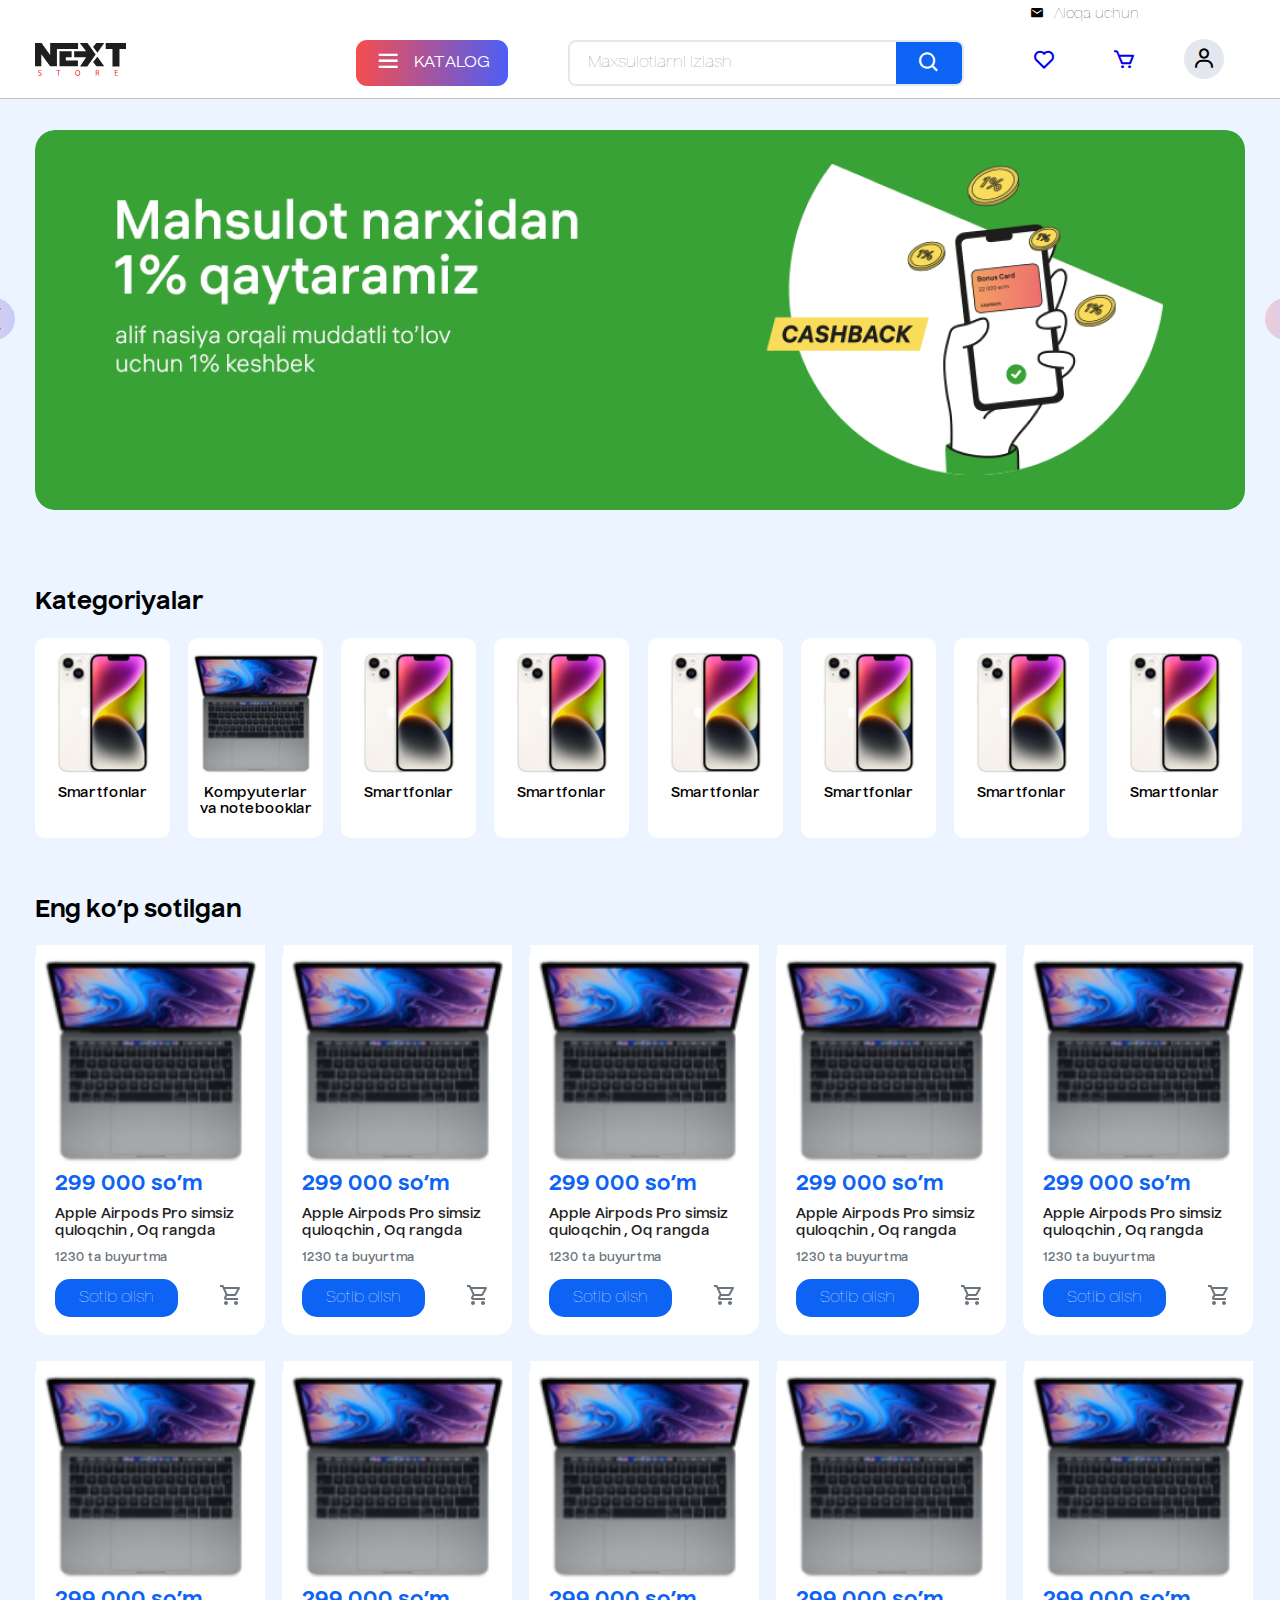
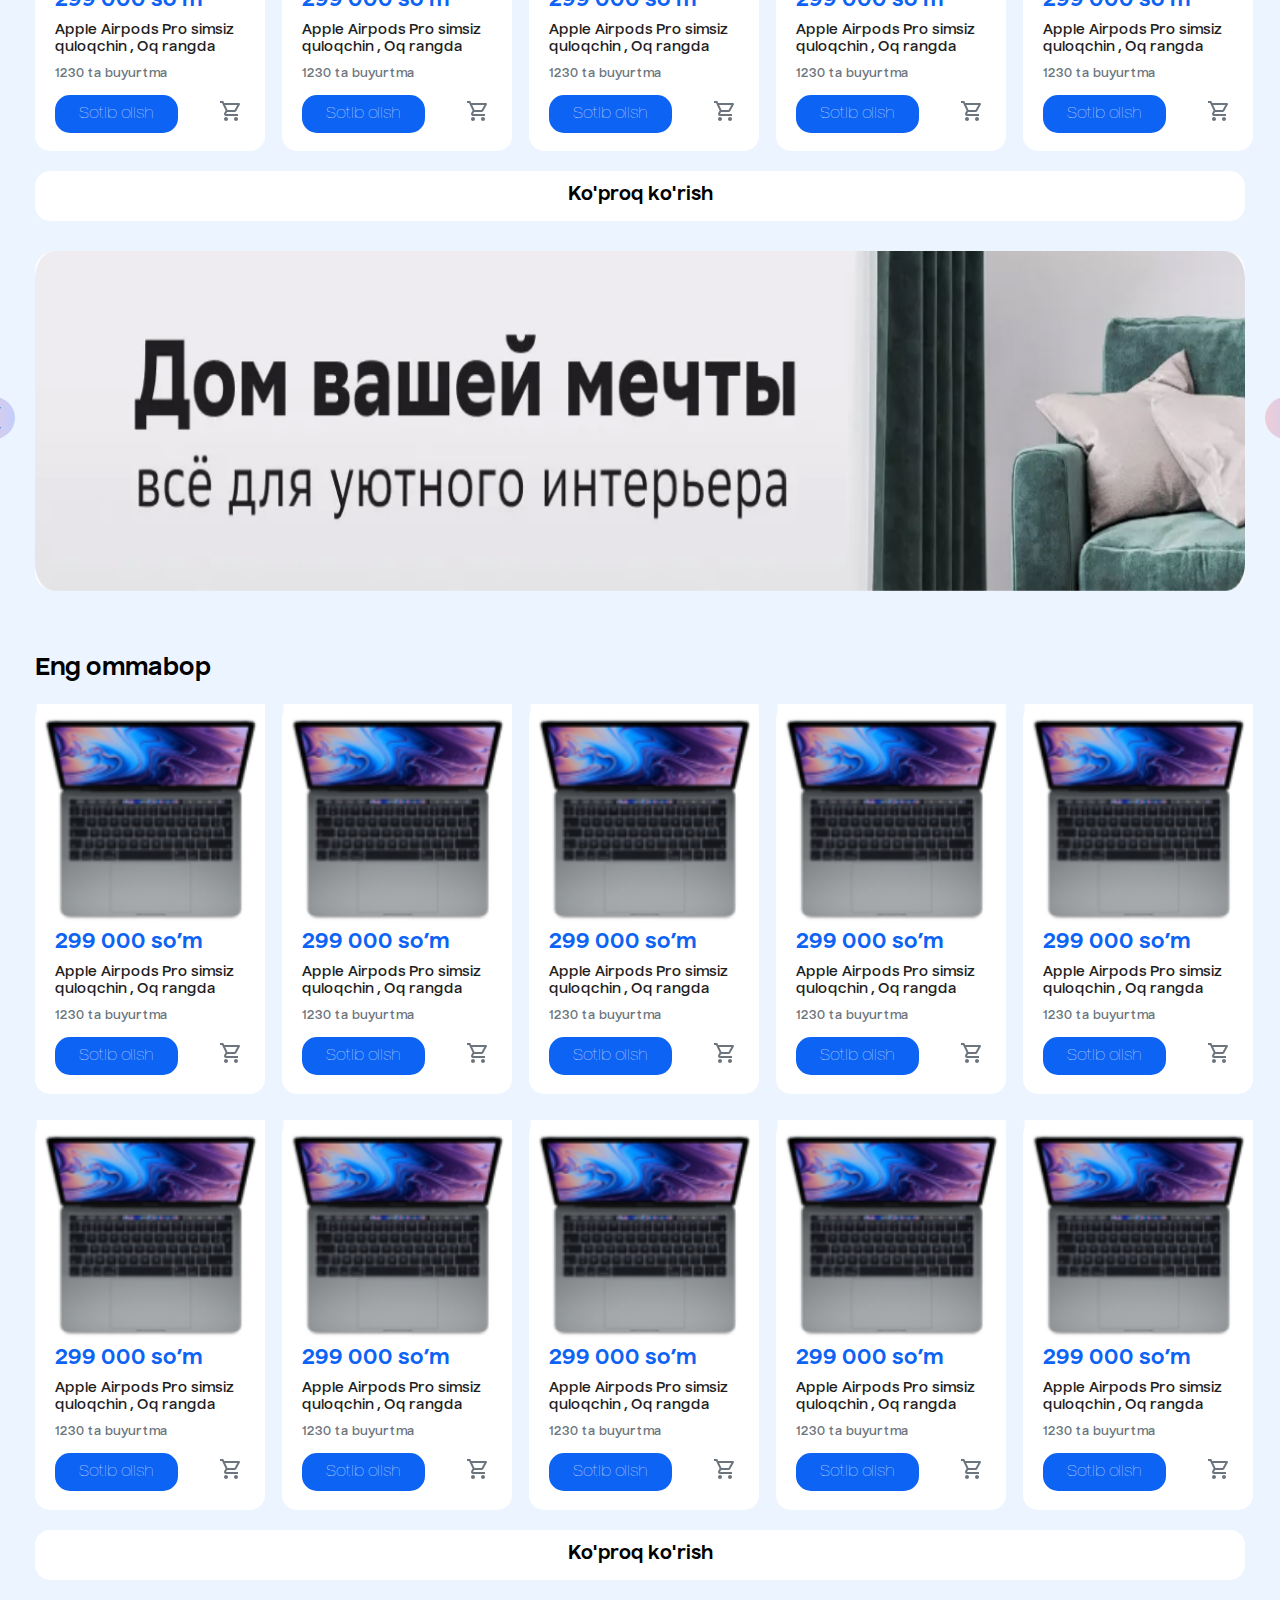
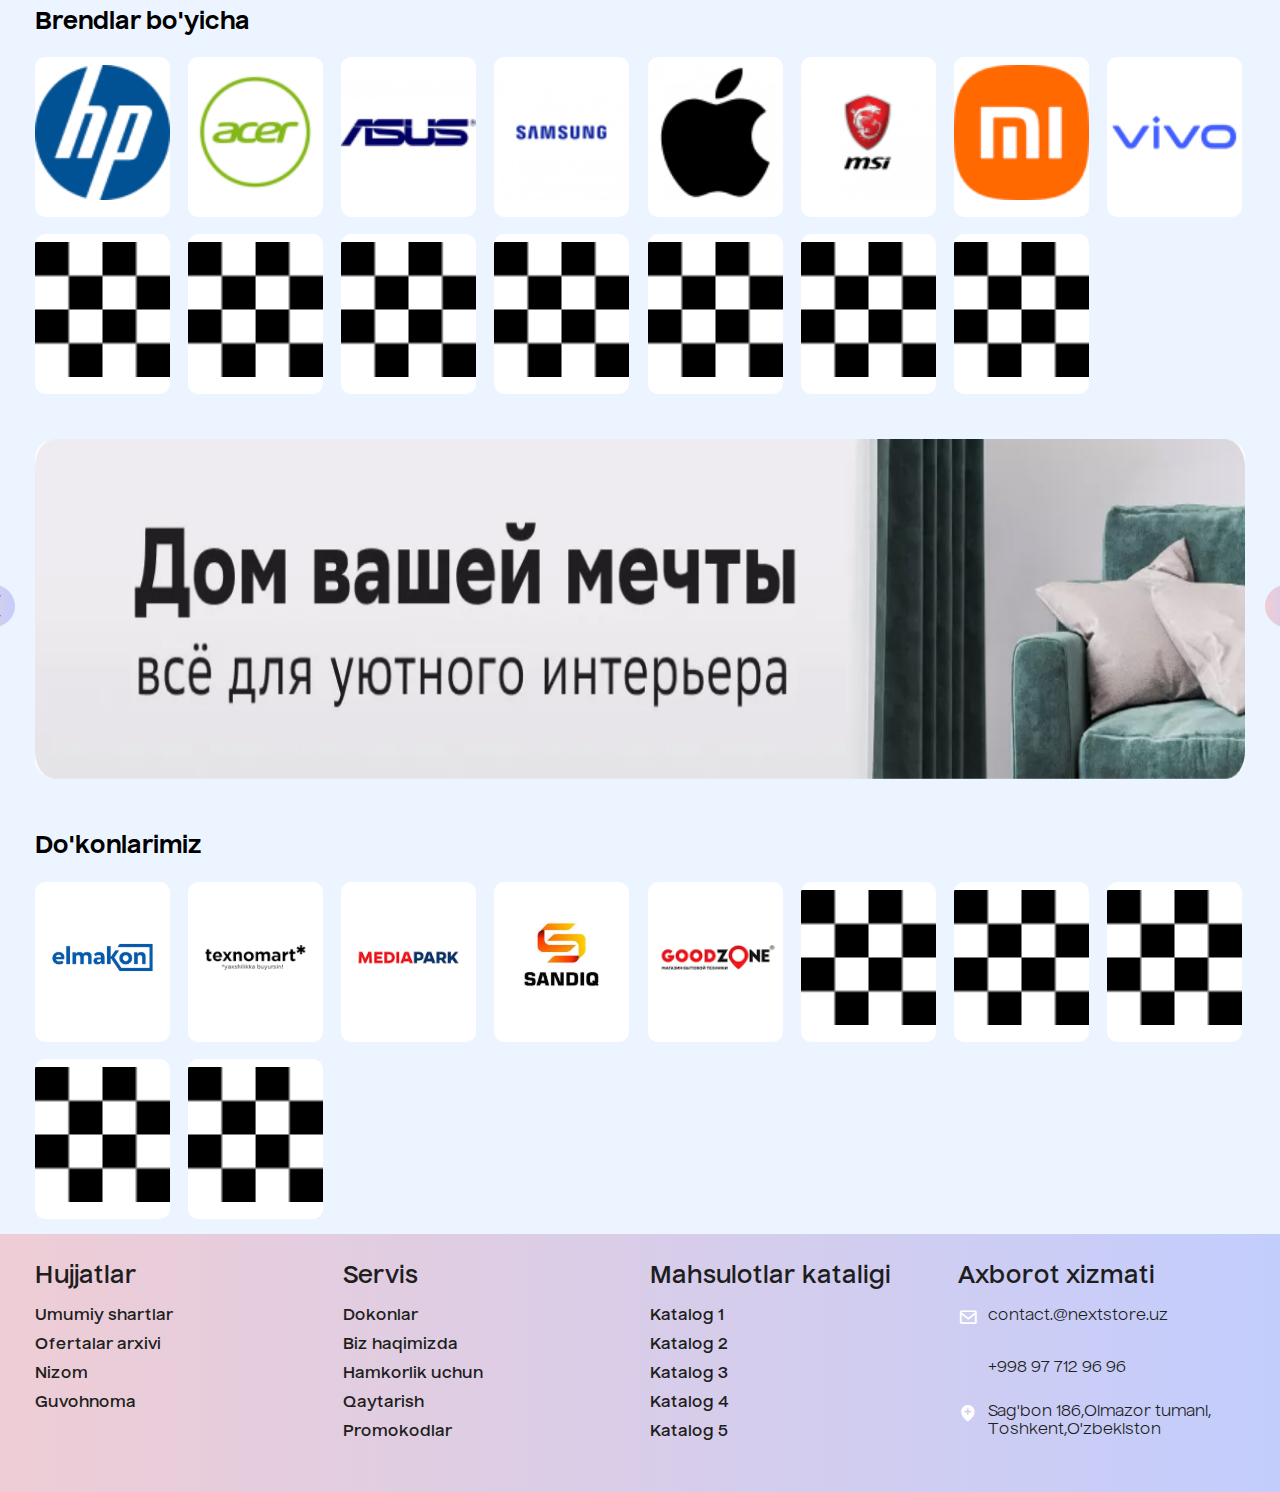
==== index.html @ 4bf61b61 "ready project added new page" ====
<!DOCTYPE html>
<html lang="en">

<head>
  <meta charset="UTF-8" />
  <meta name="viewport" content="width=device-width, initial-scale=1.0" />
  <title>Nextstore.uz Internet do'koni!</title>

  <!-- ------ Favicons ------- -->
  <link rel="icon" href="./public/Logo.svg" />
  <!-- -----  Main.css ---------- -->
  <link rel="stylesheet" href="./main.css" />
</head>

<body>
  <!-- ============================= HEADER START ========================== -->
  <header>
    <div class="container">
      <div class="header-top">
        <span></span>
        <a href="#">
          <i class="bx bxs-envelope"></i>
          <span>Aloqa uchun</span>
        </a>
      </div>
    </div>

    <div class="container">
      <nav class="nav">
        <a href="#" class="nav__logo">
          <img src="./public/Logo.svg" alt="Nextstore.uz Internet do'koni" />
        </a>

        <ul class="nav__list">
          <li class="nav__list--item">
            <button>
              <i class="bx bx-menu"></i>
              <span>KATALOG</span>
            </button>
          </li>

          <li class="nav__list--item">
            <div class="search__wrapper">
              <input type="text" placeholder="Maxsulotlarni izlash" />
              <button>
                <i class="bx bx-search"></i>
              </button>
            </div>
          </li>

          <li class="nav__list--item">
            <button>
              <a href="#"><i class="bx bx-heart"></i></a>
            </button>
            <button>
              <a href="#"><i class="bx bx-cart"></i></a>
            </button>
            <button>
              <i class="bx bx-user"></i>
            </button>
          </li>
        </ul>
      </nav>
    </div>
  </header>
  <!-- ============================= HEADER END ========================== -->

  <main>

    <section id="intro">
      <div class="container">
        <!-- Slider main container -->
        <div class="carousel">
          <div class="swiper">
            <!-- Additional required wrapper -->
            <div class="swiper-wrapper">
              <!-- Slides -->
              <div class="swiper-slide">
                <img src="./assets/images/intr-banner.jpg" alt="intro banner" />
              </div>
              <div class="swiper-slide">
                <img src="https://picsum.photos/id/211/1250/400" alt="intro banner" />
              </div>
              <div class="swiper-slide">
                <img src="https://picsum.photos/id/342/1250/400" alt="intro banner" />
              </div>
            </div>
          </div>

          <div class="swiper-button-prev"></div>
          <div class="swiper-button-next"></div>
          <div class="swiper-pagination"></div>
        </div>
      </div>
    </section>

    <section id="category">

      <div class="container">

        <div class="card-wrapper">

          <h2 class="card-title">Kategoriyalar</h2>

          <div class="card-container">

            <div class="card">
              <a href="./pages/categories.html">
                <img src="./assets/images/ipgone.jpg" alt="Nextstore.uz Iphone 14 Pro max" />

                <div class="card-body">
                  <p>Smartfonlar</p>
                </div>
              </a>

            </div>

            <div class="card">
              <a href="./pages/categories.html">
                <img src="./assets/images/macbook.png" alt="Nextstore.uz macbook Pro max" />

                <div class="card-body">
                  <a href="#">Kompyuterlar va
                    notebooklar</a>
                </div>

              </a>
            </div>

            <div class="card">
              <a href="./pages/categories.html">
                <img src="./assets/images/ipgone.jpg" alt="Nextstore.uz Iphone 14 Pro max" />

                <div class="card-body">
                  <p>Smartfonlar</p>
                </div>
              </a>
            </div>

            <div class="card">

              <a href="./pages/categories.html">
                <img src="./assets/images/ipgone.jpg" alt="Nextstore.uz Iphone 14 Pro max" />

                <div class="card-body">
                  <p>Smartfonlar</p>
                </div>

              </a>
            </div>

            <div class="card">
              <a href="./pages/categories.html">
                <img src="./assets/images/ipgone.jpg" alt="Nextstore.uz Iphone 14 Pro max" />

                <div class="card-body">
                  <p>Smartfonlar</p>
                </div>
              </a>
            </div>

            <div class="card">
              <a href="./pages/categories.html">
                <img src="./assets/images/ipgone.jpg" alt="Nextstore.uz Iphone 14 Pro max" />

                <div class="card-body">
                  <p>Smartfonlar</p>
                </div>
              </a>
            </div>

            <div class="card">

              <a href="./pages/categories.html">
                <img src="./assets/images/ipgone.jpg" alt="Nextstore.uz Iphone 14 Pro max" />

                <div class="card-body">
                  <p>Smartfonlar</p>
                </div>
              </a>
            </div>

            <div class="card">
              <a href="./pages/categories.html">
                <img src="./assets/images/ipgone.jpg" alt="Nextstore.uz Iphone 14 Pro max" />

                <div class="card-body">
                  <p>Smartfonlar</p>
                </div>
              </a>
            </div>





          </div>
          <!-- 
          <div class="detail">
            <h3>Batafsil</h3>
          </div> -->


        </div>

      </div>


    </section>

    <section id="best-products">

      <div class="container">

        <div class="cards-wrapper">

          <div class="cards-title">
            <h2>Eng ko’p sotilgan</h2>
          </div>

          <div class="cards-container">

            <div class="card">
              <img src="./assets/images/macbook.png" alt="Nextstore.uz macbook Pro" class="macbook">

              <div class="card-price">
                <h3>299 000 so’m</h3>
              </div>

              <div class="card-body">

                <p class="card-feature">
                  Apple Airpods Pro
                  simsiz quloqchin , Oq rangda
                </p>

                <p class="delivery">
                  1230 ta buyurtma
                </p>

                <div class="card-footer">
                  <button>Sotib olish</button>
                  <img src="./assets/images/icon-savat.svg" alt="icon-savat">
                </div>

              </div>

            </div>

            <div class="card">
              <img src="./assets/images/macbook.png" alt="Nextstore.uz macbook Pro">

              <div class="card-price">
                <h3>299 000 so’m</h3>
              </div>

              <div class="card-body">

                <p class="card-feature">
                  Apple Airpods Pro
                  simsiz quloqchin , Oq rangda
                </p>

                <p class="delivery">
                  1230 ta buyurtma
                </p>

                <div class="card-footer">
                  <button>Sotib olish</button>
                  <img src="./assets/images/icon-savat.svg" alt="icon-savat">
                </div>

              </div>

            </div>

            <div class="card">
              <img src="./assets/images/macbook.png" alt="Nextstore.uz macbook Pro">

              <div class="card-price">
                <h3>299 000 so’m</h3>
              </div>

              <div class="card-body">

                <p class="card-feature">
                  Apple Airpods Pro
                  simsiz quloqchin , Oq rangda
                </p>

                <p class="delivery">
                  1230 ta buyurtma
                </p>

                <div class="card-footer">
                  <button>Sotib olish</button>
                  <img src="./assets/images/icon-savat.svg" alt="icon-savat">
                </div>

              </div>

            </div>

            <div class="card">
              <img src="./assets/images/macbook.png" alt="Nextstore.uz macbook Pro">

              <div class="card-price">
                <h3>299 000 so’m</h3>
              </div>

              <div class="card-body">

                <p class="card-feature">
                  Apple Airpods Pro
                  simsiz quloqchin , Oq rangda
                </p>

                <p class="delivery">
                  1230 ta buyurtma
                </p>

                <div class="card-footer">
                  <button>Sotib olish</button>
                  <img src="./assets/images/icon-savat.svg" alt="icon-savat">
                </div>

              </div>

            </div>

            <div class="card">
              <img src="./assets/images/macbook.png" alt="Nextstore.uz macbook Pro">

              <div class="card-price">
                <h3>299 000 so’m</h3>
              </div>

              <div class="card-body">

                <p class="card-feature">
                  Apple Airpods Pro
                  simsiz quloqchin , Oq rangda
                </p>

                <p class="delivery">
                  1230 ta buyurtma
                </p>

                <div class="card-footer">
                  <button>Sotib olish</button>
                  <img src="./assets/images/icon-savat.svg" alt="icon-savat">
                </div>

              </div>

            </div>

            <div class="card">
              <img src="./assets/images/macbook.png" alt="Nextstore.uz macbook Pro">

              <div class="card-price">
                <h3>299 000 so’m</h3>
              </div>

              <div class="card-body">

                <p class="card-feature">
                  Apple Airpods Pro
                  simsiz quloqchin , Oq rangda
                </p>

                <p class="delivery">
                  1230 ta buyurtma
                </p>

                <div class="card-footer">
                  <button>Sotib olish</button>
                  <img src="./assets/images/icon-savat.svg" alt="icon-savat">
                </div>

              </div>

            </div>

            <div class="card">
              <img src="./assets/images/macbook.png" alt="Nextstore.uz macbook Pro">

              <div class="card-price">
                <h3>299 000 so’m</h3>
              </div>

              <div class="card-body">

                <p class="card-feature">
                  Apple Airpods Pro
                  simsiz quloqchin , Oq rangda
                </p>

                <p class="delivery">
                  1230 ta buyurtma
                </p>

                <div class="card-footer">
                  <button>Sotib olish</button>
                  <img src="./assets/images/icon-savat.svg" alt="icon-savat">
                </div>

              </div>

            </div>

            <div class="card">
              <img src="./assets/images/macbook.png" alt="Nextstore.uz macbook Pro">

              <div class="card-price">
                <h3>299 000 so’m</h3>
              </div>

              <div class="card-body">

                <p class="card-feature">
                  Apple Airpods Pro
                  simsiz quloqchin , Oq rangda
                </p>

                <p class="delivery">
                  1230 ta buyurtma
                </p>

                <div class="card-footer">
                  <button>Sotib olish</button>
                  <img src="./assets/images/icon-savat.svg" alt="icon-savat">
                </div>

              </div>

            </div>

            <div class="card">
              <img src="./assets/images/macbook.png" alt="Nextstore.uz macbook Pro">

              <div class="card-price">
                <h3>299 000 so’m</h3>
              </div>

              <div class="card-body">

                <p class="card-feature">
                  Apple Airpods Pro
                  simsiz quloqchin , Oq rangda
                </p>

                <p class="delivery">
                  1230 ta buyurtma
                </p>

                <div class="card-footer">
                  <button>Sotib olish</button>
                  <img src="./assets/images/icon-savat.svg" alt="icon-savat">
                </div>

              </div>

            </div>

            <div class="card">
              <img src="./assets/images/macbook.png" alt="Nextstore.uz macbook Pro">

              <div class="card-price">
                <h3>299 000 so’m</h3>
              </div>

              <div class="card-body">

                <p class="card-feature">
                  Apple Airpods Pro
                  simsiz quloqchin , Oq rangda
                </p>

                <p class="delivery">
                  1230 ta buyurtma
                </p>

                <div class="card-footer">
                  <button>Sotib olish</button>
                  <img src="./assets/images/icon-savat.svg" alt="icon-savat">
                </div>

              </div>

            </div>




          </div>

          <div class="detail">
            <h3>Ko'proq ko'rish</h3>
          </div>


        </div>
      </div>
    </section>

    <section id="carousel-sec">
      <div class="container">
        <!-- Slider main container -->
        <div class="carousel">
          <div class="swiper">
            <!-- Additional required wrapper -->
            <div class="swiper-wrapper">
              <!-- Slides -->
              <div class="swiper-slide">
                <img src="./assets/images/banner-middle.jpg" alt="banner-middle" class="pict" />
              </div>
              <div class="swiper-slide">
                <img src="https://picsum.photos/id/211/1250/300" alt="intro banner" />
              </div>
              <div class="swiper-slide">
                <img src="https://picsum.photos/id/342/1250/400" alt="intro banner" />
              </div>
            </div>
          </div>

          <div class="swiper-button-prev"></div>
          <div class="swiper-button-next"></div>
          <div class="swiper-pagination"></div>
        </div>
      </div>
    </section>

    <section id="best-products" class="popular">
      <div class="container">

        <div class="cards-wrapper">

          <div class="cards-title">
            <h2>Eng ommabop</h2>
          </div>

          <div class="cards-container">

            <div class="card">
              <img src="./assets/images/macbook.png" alt="Nextstore.uz macbook Pro" class="macbook">

              <div class="card-price">
                <h3>299 000 so’m</h3>
              </div>

              <div class="card-body">

                <p class="card-feature">
                  Apple Airpods Pro
                  simsiz quloqchin , Oq rangda
                </p>

                <p class="delivery">
                  1230 ta buyurtma
                </p>

                <div class="card-footer">
                  <button>Sotib olish</button>
                  <img src="./assets/images/icon-savat.svg" alt="icon-savat">
                </div>

              </div>

            </div>

            <div class="card">
              <img src="./assets/images/macbook.png" alt="Nextstore.uz macbook Pro">

              <div class="card-price">
                <h3>299 000 so’m</h3>
              </div>

              <div class="card-body">

                <p class="card-feature">
                  Apple Airpods Pro
                  simsiz quloqchin , Oq rangda
                </p>

                <p class="delivery">
                  1230 ta buyurtma
                </p>

                <div class="card-footer">
                  <button>Sotib olish</button>
                  <img src="./assets/images/icon-savat.svg" alt="icon-savat">
                </div>

              </div>

            </div>

            <div class="card">
              <img src="./assets/images/macbook.png" alt="Nextstore.uz macbook Pro">

              <div class="card-price">
                <h3>299 000 so’m</h3>
              </div>

              <div class="card-body">

                <p class="card-feature">
                  Apple Airpods Pro
                  simsiz quloqchin , Oq rangda
                </p>

                <p class="delivery">
                  1230 ta buyurtma
                </p>

                <div class="card-footer">
                  <button>Sotib olish</button>
                  <img src="./assets/images/icon-savat.svg" alt="icon-savat">
                </div>

              </div>

            </div>

            <div class="card">
              <img src="./assets/images/macbook.png" alt="Nextstore.uz macbook Pro">

              <div class="card-price">
                <h3>299 000 so’m</h3>
              </div>

              <div class="card-body">

                <p class="card-feature">
                  Apple Airpods Pro
                  simsiz quloqchin , Oq rangda
                </p>

                <p class="delivery">
                  1230 ta buyurtma
                </p>

                <div class="card-footer">
                  <button>Sotib olish</button>
                  <img src="./assets/images/icon-savat.svg" alt="icon-savat">
                </div>

              </div>

            </div>

            <div class="card">
              <img src="./assets/images/macbook.png" alt="Nextstore.uz macbook Pro">

              <div class="card-price">
                <h3>299 000 so’m</h3>
              </div>

              <div class="card-body">

                <p class="card-feature">
                  Apple Airpods Pro
                  simsiz quloqchin , Oq rangda
                </p>

                <p class="delivery">
                  1230 ta buyurtma
                </p>

                <div class="card-footer">
                  <button>Sotib olish</button>
                  <img src="./assets/images/icon-savat.svg" alt="icon-savat">
                </div>

              </div>

            </div>

            <div class="card">
              <img src="./assets/images/macbook.png" alt="Nextstore.uz macbook Pro">

              <div class="card-price">
                <h3>299 000 so’m</h3>
              </div>

              <div class="card-body">

                <p class="card-feature">
                  Apple Airpods Pro
                  simsiz quloqchin , Oq rangda
                </p>

                <p class="delivery">
                  1230 ta buyurtma
                </p>

                <div class="card-footer">
                  <button>Sotib olish</button>
                  <img src="./assets/images/icon-savat.svg" alt="icon-savat">
                </div>

              </div>

            </div>

            <div class="card">
              <img src="./assets/images/macbook.png" alt="Nextstore.uz macbook Pro">

              <div class="card-price">
                <h3>299 000 so’m</h3>
              </div>

              <div class="card-body">

                <p class="card-feature">
                  Apple Airpods Pro
                  simsiz quloqchin , Oq rangda
                </p>

                <p class="delivery">
                  1230 ta buyurtma
                </p>

                <div class="card-footer">
                  <button>Sotib olish</button>
                  <img src="./assets/images/icon-savat.svg" alt="icon-savat">
                </div>

              </div>

            </div>

            <div class="card">
              <img src="./assets/images/macbook.png" alt="Nextstore.uz macbook Pro">

              <div class="card-price">
                <h3>299 000 so’m</h3>
              </div>

              <div class="card-body">

                <p class="card-feature">
                  Apple Airpods Pro
                  simsiz quloqchin , Oq rangda
                </p>

                <p class="delivery">
                  1230 ta buyurtma
                </p>

                <div class="card-footer">
                  <button>Sotib olish</button>
                  <img src="./assets/images/icon-savat.svg" alt="icon-savat">
                </div>

              </div>

            </div>

            <div class="card">
              <img src="./assets/images/macbook.png" alt="Nextstore.uz macbook Pro">

              <div class="card-price">
                <h3>299 000 so’m</h3>
              </div>

              <div class="card-body">

                <p class="card-feature">
                  Apple Airpods Pro
                  simsiz quloqchin , Oq rangda
                </p>

                <p class="delivery">
                  1230 ta buyurtma
                </p>

                <div class="card-footer">
                  <button>Sotib olish</button>
                  <img src="./assets/images/icon-savat.svg" alt="icon-savat">
                </div>

              </div>

            </div>

            <div class="card">
              <img src="./assets/images/macbook.png" alt="Nextstore.uz macbook Pro">

              <div class="card-price">
                <h3>299 000 so’m</h3>
              </div>

              <div class="card-body">

                <p class="card-feature">
                  Apple Airpods Pro
                  simsiz quloqchin , Oq rangda
                </p>

                <p class="delivery">
                  1230 ta buyurtma
                </p>

                <div class="card-footer">
                  <button>Sotib olish</button>
                  <img src="./assets/images/icon-savat.svg" alt="icon-savat">
                </div>

              </div>

            </div>




          </div>

          <div class="detail">
            <h3>Ko'proq ko'rish</h3>
          </div>


        </div>
      </div>

    </section>

    <section id="brands">
      <div class="container">
        <div class="card-wrapper">
          <h2 class="card-title">Brendlar bo'yicha</h2>

          <div class="card-container">
            <div class="card">
              <img src="./assets/images/hplogo.png" alt="Nextstore.uz hp">
            </div>

            <div class="card">
              <img src="./assets/images/acerlogo.png" alt="Nextstore.uz acer">
            </div>

            <div class="card">
              <img src="./assets/images/asuslogo.png" alt="Nextstore.uz asus">
            </div>

            <div class="card">
              <img src="./assets/images/samsunglogo.png" alt="Nextstore.uz samsung">
            </div>

            <div class="card">
              <img src="./assets/images/applelogo.png" alt="Nextstore.uz apple">
            </div>

            <div class="card">
              <img src="./assets/images/msilogo.png" alt="Nextstore.uz msi">
            </div>

            <div class="card">
              <img src="./assets/images/milogo.png" alt="Nextstore.uz mi">
            </div>

            <div class="card">
              <img src="./assets/images/vivologo.png" alt="Nextstore.uz vivo">
            </div>

            <div class="card">
              <img src="./assets/images/black-white.png" alt="black-white">
            </div>

            <div class="card">
              <img src="./assets/images/black-white.png" alt="black-white">
            </div>


            <div class="card">
              <img src="./assets/images/black-white.png" alt="black-white">
            </div>


            <div class="card">
              <img src="./assets/images/black-white.png" alt="black-white">
            </div>


            <div class="card">
              <img src="./assets/images/black-white.png" alt="black-white">
            </div>


            <div class="card">
              <img src="./assets/images/black-white.png" alt="black-white">
            </div>


            <div class="card">
              <img src="./assets/images/black-white.png" alt="black-white">
            </div>

          </div>

        </div>
      </div>
    </section>

    <section id="carousel-sec">
      <div class="container">
        <!-- Slider main container -->
        <div class="carousel">
          <div class="swiper">
            <!-- Additional required wrapper -->
            <div class="swiper-wrapper">
              <!-- Slides -->
              <div class="swiper-slide">
                <img src="./assets/images/banner-middle.jpg" alt="banner-middle" class="pict" />
              </div>
              <div class="swiper-slide">
                <img src="https://picsum.photos/id/211/1250/300" alt="intro banner" />
              </div>
              <div class="swiper-slide">
                <img src="https://picsum.photos/id/342/1250/400" alt="intro banner" />
              </div>
            </div>
          </div>

          <div class="swiper-button-prev"></div>
          <div class="swiper-button-next"></div>
          <div class="swiper-pagination"></div>
        </div>
      </div>
    </section>

    <section id="brands" class="shops">
      <div class="container">
        <div class="card-wrapper">
          <h2>Do'konlarimiz</h2>

          <div class="card-container">

            <div class="card">
              <img src="./assets/images/elmakon.svg" alt="elmakon">
            </div>

            <div class="card">
              <img src="./assets/images/texnomart.svg" alt="texnomart">
            </div>

            <div class="card">
              <img src="./assets/images/mediapark.svg" alt="mediapark">
            </div>

            <div class="card">
              <img src="./assets/images/sandiq.svg" alt="sandiq">
            </div>

            <div class="card">
              <img src="./assets/images/goodzone.svg" alt="goodzone">
            </div>

            <div class="card">
              <img src="./assets/images/black-white.png" alt="black-white">
            </div>

            <div class="card">
              <img src="./assets/images/black-white.png" alt="black-white">
            </div>

            <div class="card">
              <img src="./assets/images/black-white.png" alt="black-white">
            </div>

            <div class="card">
              <img src="./assets/images/black-white.png" alt="black-white">
            </div>

            <div class="card">
              <img src="./assets/images/black-white.png" alt="black-white">
            </div>

          </div>
        </div>
      </div>
    </section>


  </main>
  <!-- ============================= MAIN END ========================== -->

  <!-- ============================= FOOTER START ========================== -->

  <footer class="footer"
    style="background-image: linear-gradient(90deg, rgba(246, 77, 77, 0.237) 0%, rgba(77, 94, 246, 0.258) 100%);;">

    <div class="container">

      <div class="sec quicklinks">

        <h2>Hujjatlar</h2>

        <ul>
          <li><a href="#">Umumiy shartlar</a></li>
          <li><a href="#">Ofertalar arxivi</a></li>
          <li><a href="#">Nizom</a></li>
          <li><a href="#">Guvohnoma</a></li>

        </ul>

      </div>

      <div class="sec quicklinks">

        <h2>Servis</h2>

        <ul>

          <li><a href="#">Dokonlar</a></li>
          <li><a href="#">Biz haqimizda</a></li>
          <li><a href="#">Hamkorlik uchun</a></li>
          <li><a href="#">Qaytarish</a></li>
          <li><a href="#">Promokodlar</a></li>

        </ul>

      </div>

      <div class="sec quicklinks">

        <h2>Mahsulotlar kataligi</h2>

        <ul>

          <li><a href="#">Katalog 1</a></li>
          <li><a href="#">Katalog 2</a></li>
          <li><a href="#">Katalog 3</a></li>
          <li><a href="#">Katalog 4</a></li>
          <li><a href="#">Katalog 5</a></li>

        </ul>

      </div>

      <div class="sec contact">
        <h2>Axborot xizmati</h2>
        <ul class="info">

          <li>
            <span><i class='bx bx-envelope'></i></span>
            <span>contact.@nextstore.uz</span>
          </li>

          <li>
            <span></span>
            <span>+998 97 712 96 96</span>
          </li>

          <li>
            <span><i class='bx bxs-location-plus'></i></span>
            <span>Sag'bon 186,Olmazor tumani, Toshkent,O'zbekiston</span>
          </li>

          <li>

          </li>



        </ul>

      </div>

    </div>

  </footer>


  <!-- ============================= FOOTER END ========================== -->
  <script src="./assets/js/swiper.js"></script>
  <script src="./assets/js/installSwiper.js"></script>
</body>

</html>
---- main.css ----
@import url("https://unpkg.com/boxicons@2.1.4/css/boxicons.min.css");
@import "./assets/font/stylesheet.css";
@import "./assets/styles/varibales.css";
@import "./assets/styles/normalize.css";
@import "./assets/styles/general.css";
@import "./assets/styles/sections/all.css";
@import "./assets/styles/components/all.css";
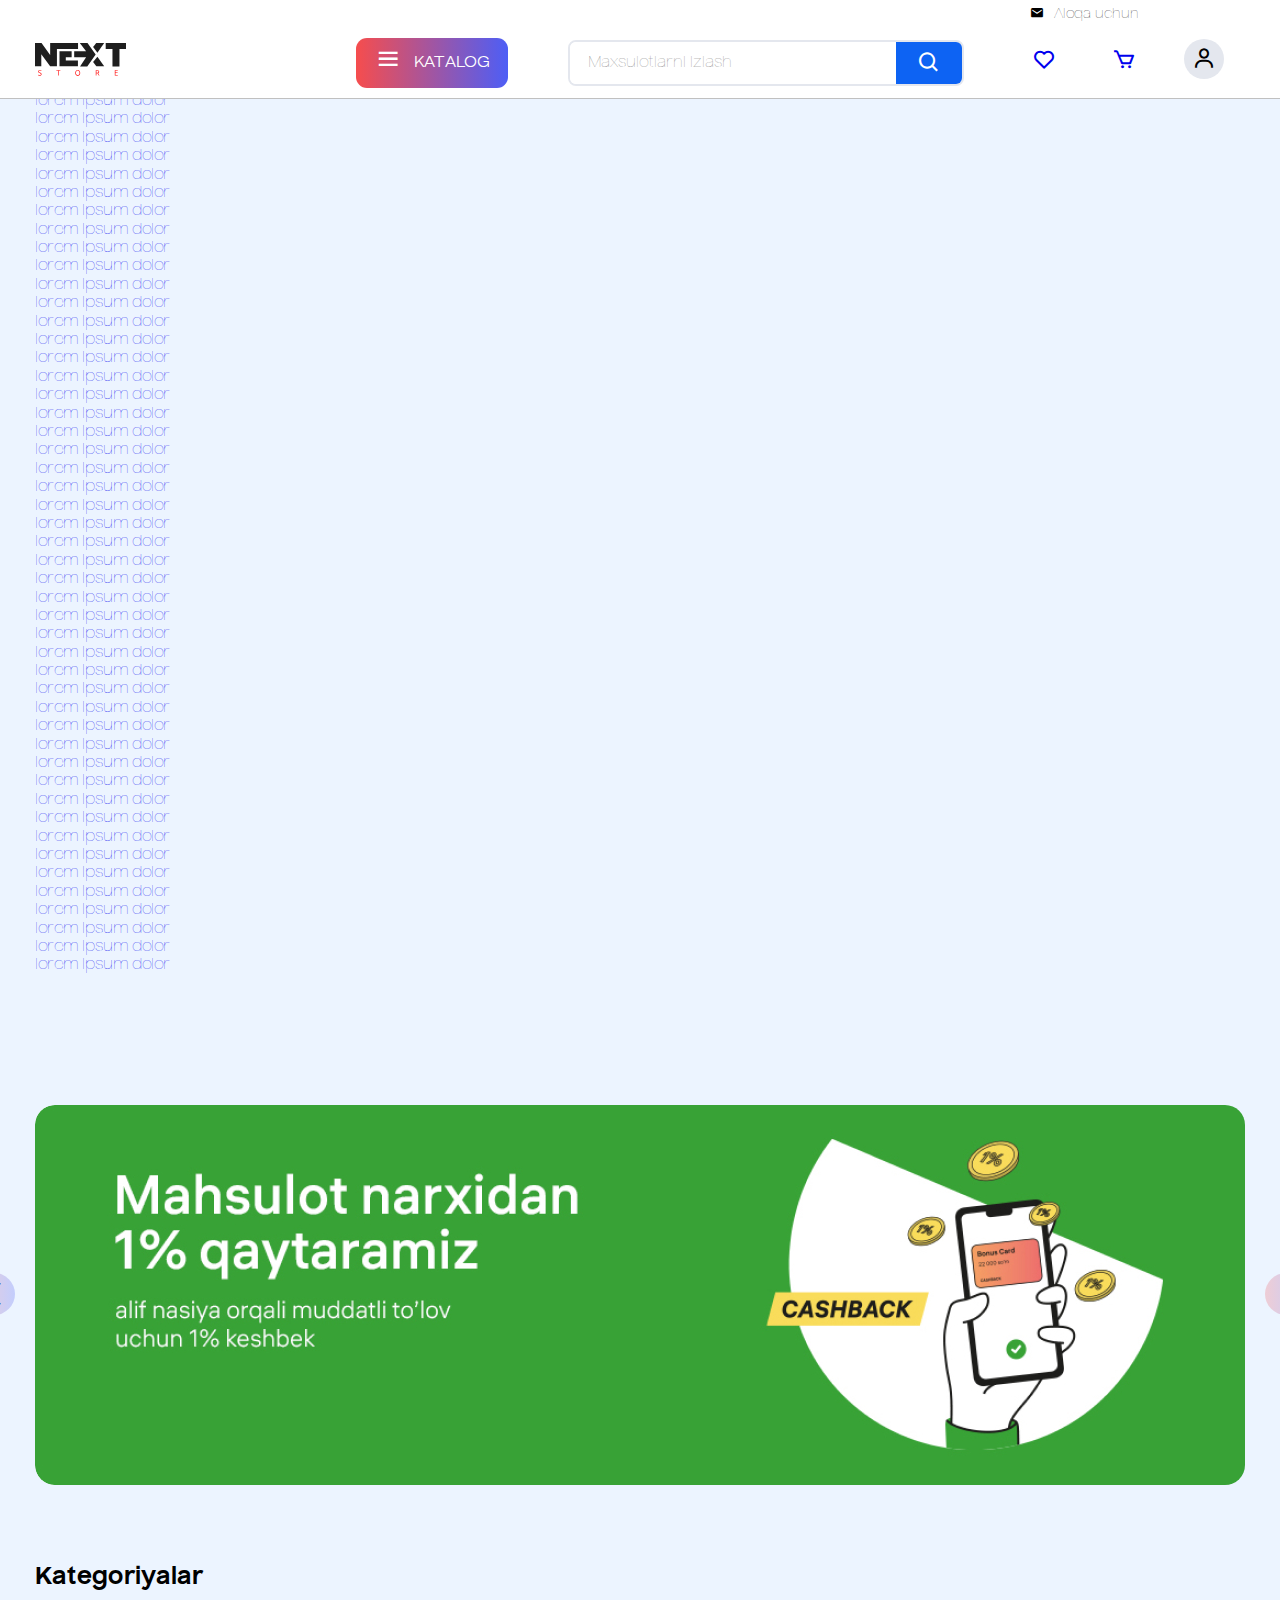
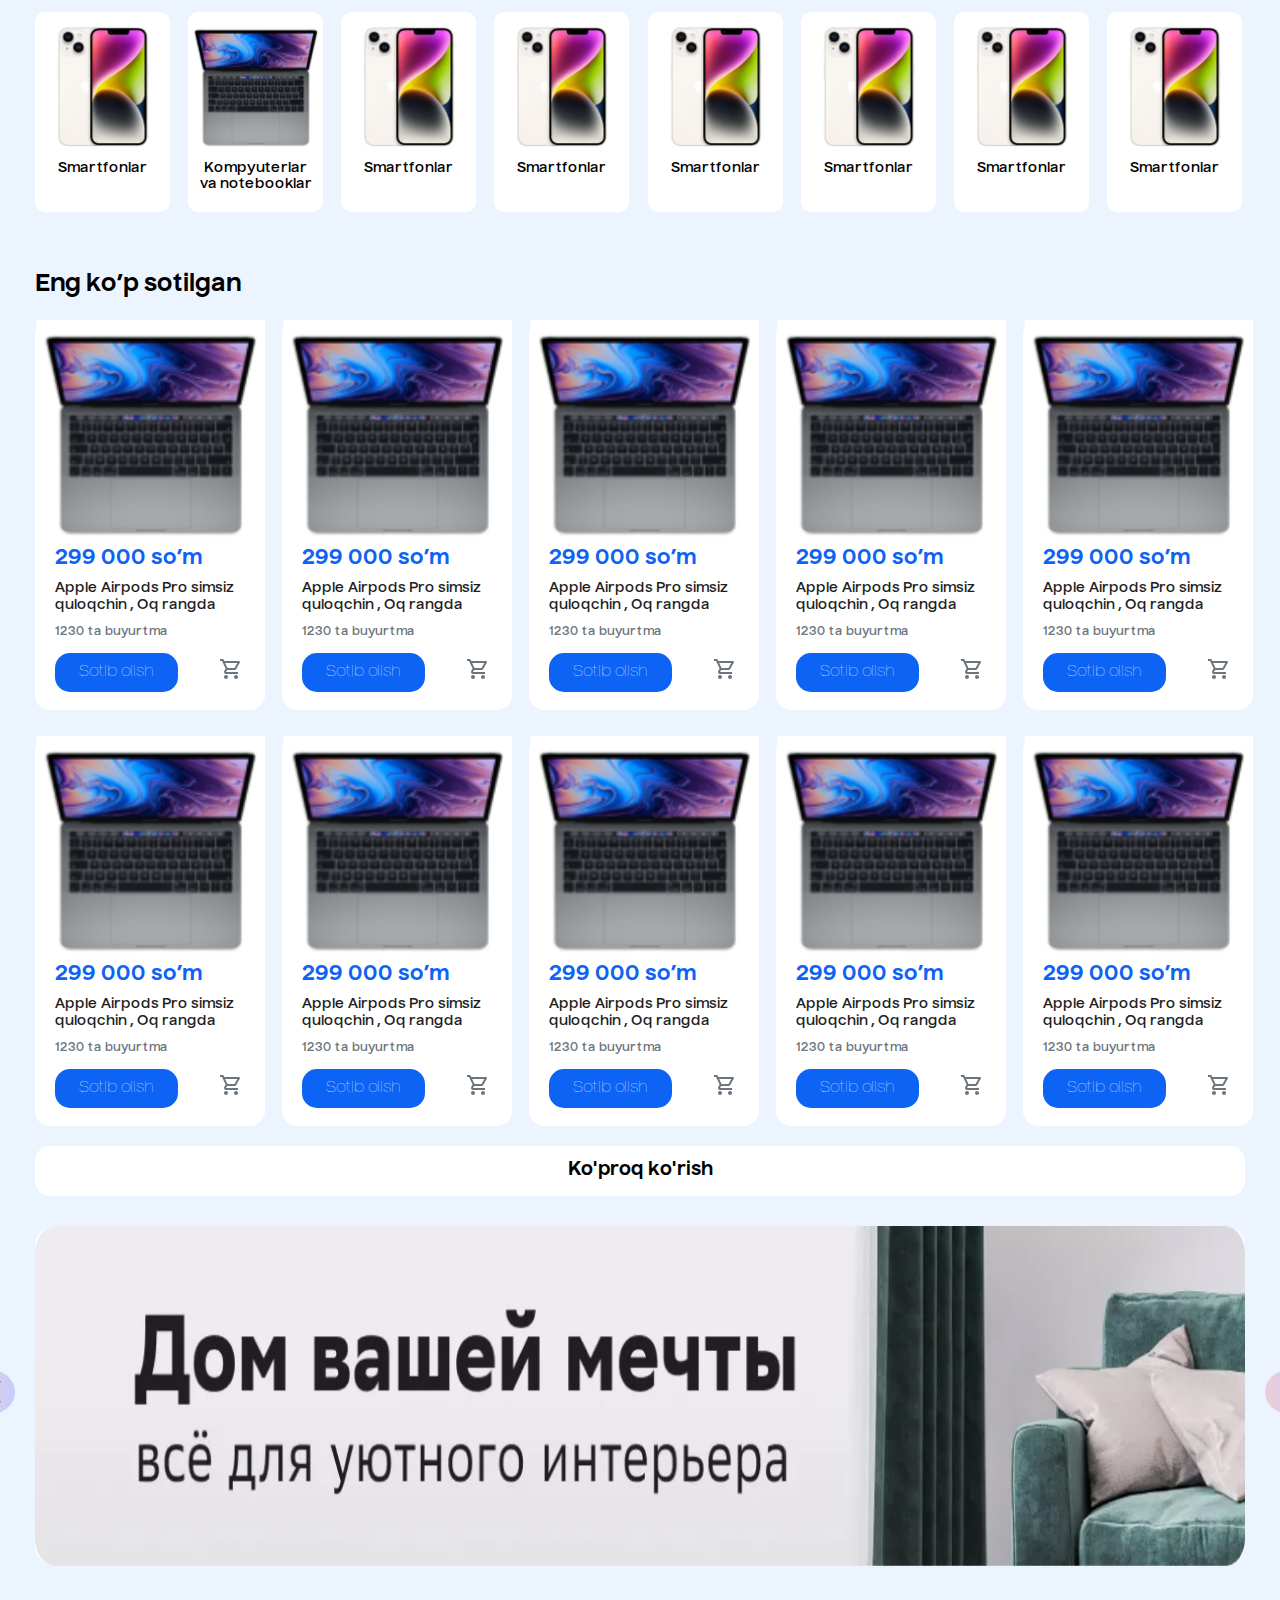
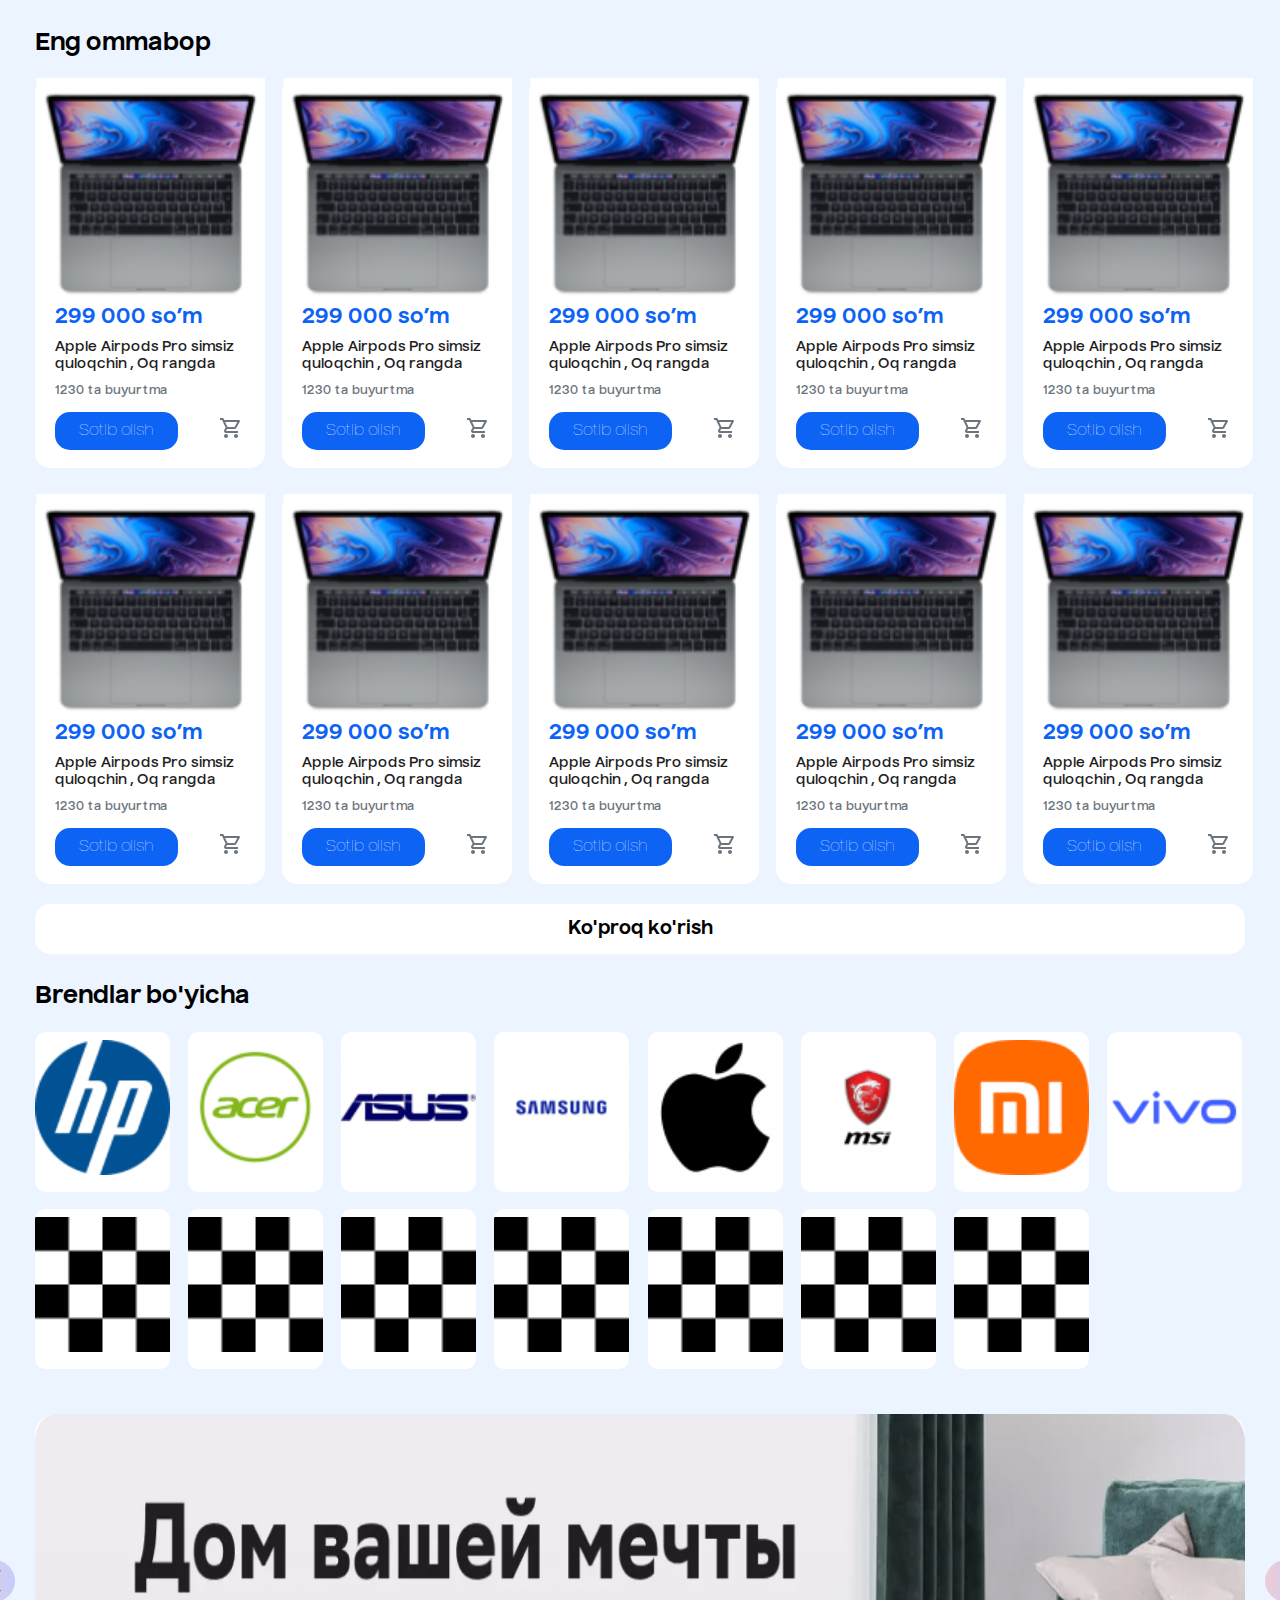
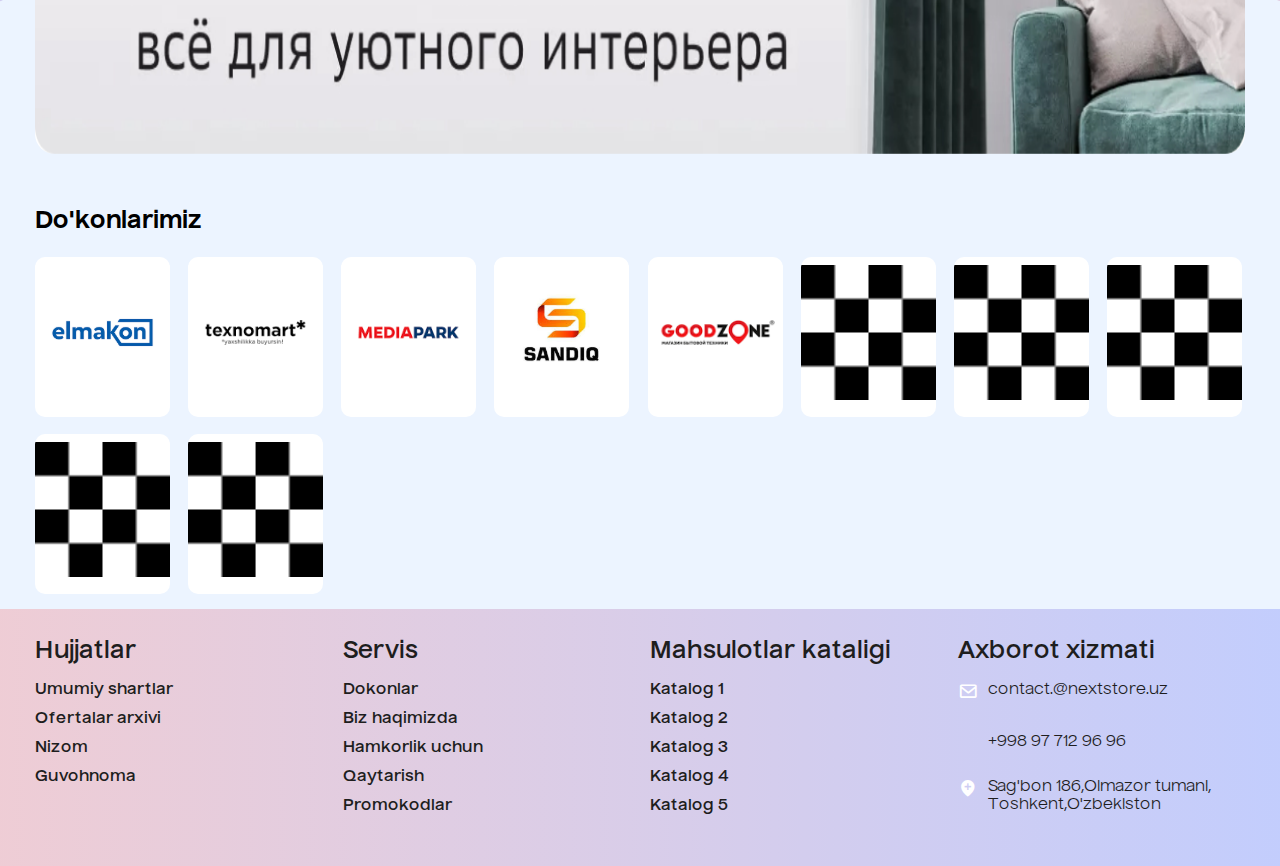
==== commit 4f2979d9: "added loader and popup" ====
--- a/index.html
+++ b/index.html
@@ -13,6 +13,37 @@
 </head>
 
 <body>
+  <div class="modal-menu" id="modal-menu">
+
+    <div class="modal-wrapper">
+
+      <h2 class="modal-title">Hisobga kirish uchun</h2>
+      <a href="#" id="intro">
+        <button class="modal-button">Kirish</button>
+      </a>
+      <p>Yoki</p>
+
+      <button class="modal-button2">Ro'yxatdan o'tish</button>
+
+    </div>
+
+  </div>
+
+  <div id="loader" class="loader">
+
+    <div class="load-wrapper">
+      <span></span>
+      <span></span>
+      <span></span>
+      <span></span>
+      <span></span>
+
+    </div>
+
+  </div>
+
+
+
   <!-- ============================= HEADER START ========================== -->
   <header>
     <div class="container">
@@ -33,8 +64,10 @@
 
         <ul class="nav__list">
           <li class="nav__list--item">
-            <button>
-              <i class="bx bx-menu"></i>
+            <button id="toggle">
+              <span>
+                <i class="bx bx-menu"></i>
+              </span>
               <span>KATALOG</span>
             </button>
           </li>
@@ -56,13 +89,99 @@
               <a href="#"><i class="bx bx-cart"></i></a>
             </button>
             <button>
-              <i class="bx bx-user"></i>
+              <i class="bx bx-user" id="toggle"></i>
             </button>
           </li>
         </ul>
       </nav>
     </div>
   </header>
+
+  <div class="container relative">
+    <div id="menu-panel" class="menu-panel hide-menu">
+      <ul class="menu-grid">
+        <li class="menu-grid-item">
+          <ul>
+            <li><a href="#">lorem ipsum dolor</a></li>
+            <li><a href="#">lorem ipsum dolor</a></li>
+            <li><a href="#">lorem ipsum dolor</a></li>
+            <li><a href="#">lorem ipsum dolor</a></li>
+            <li><a href="#">lorem ipsum dolor</a></li>
+            <li><a href="#">lorem ipsum dolor</a></li>
+            <li><a href="#">lorem ipsum dolor</a></li>
+            <li><a href="#">lorem ipsum dolor</a></li>
+            <li><a href="#">lorem ipsum dolor</a></li>
+            <li><a href="#">lorem ipsum dolor</a></li>
+            <li><a href="#">lorem ipsum dolor</a></li>
+            <li><a href="#">lorem ipsum dolor</a></li>
+            <li><a href="#">lorem ipsum dolor</a></li>
+            <li><a href="#">lorem ipsum dolor</a></li>
+            <li><a href="#">lorem ipsum dolor</a></li>
+          </ul>
+        </li>
+
+        <li class="menu-grid-item">
+          <ul>
+            <li><a href="#">lorem ipsum dolor</a></li>
+            <li><a href="#">lorem ipsum dolor</a></li>
+            <li><a href="#">lorem ipsum dolor</a></li>
+            <li><a href="#">lorem ipsum dolor</a></li>
+            <li><a href="#">lorem ipsum dolor</a></li>
+            <li><a href="#">lorem ipsum dolor</a></li>
+            <li><a href="#">lorem ipsum dolor</a></li>
+            <li><a href="#">lorem ipsum dolor</a></li>
+            <li><a href="#">lorem ipsum dolor</a></li>
+          </ul>
+        </li>
+
+        <li class="menu-grid-item">
+          <ul>
+            <li><a href="#">lorem ipsum dolor</a></li>
+            <li><a href="#">lorem ipsum dolor</a></li>
+            <li><a href="#">lorem ipsum dolor</a></li>
+            <li><a href="#">lorem ipsum dolor</a></li>
+            <li><a href="#">lorem ipsum dolor</a></li>
+            <li><a href="#">lorem ipsum dolor</a></li>
+            <li><a href="#">lorem ipsum dolor</a></li>
+            <li><a href="#">lorem ipsum dolor</a></li>
+            <li><a href="#">lorem ipsum dolor</a></li>
+            <li><a href="#">lorem ipsum dolor</a></li>
+            <li><a href="#">lorem ipsum dolor</a></li>
+          </ul>
+        </li>
+
+        <li class="menu-grid-item">
+          <ul>
+            <li><a href="#">lorem ipsum dolor</a></li>
+            <li><a href="#">lorem ipsum dolor</a></li>
+            <li><a href="#">lorem ipsum dolor</a></li>
+            <li><a href="#">lorem ipsum dolor</a></li>
+
+            <li><a href="#">lorem ipsum dolor</a></li>
+            <li><a href="#">lorem ipsum dolor</a></li>
+          </ul>
+        </li>
+
+        <li class="menu-grid-item">
+          <ul>
+            <li><a href="#">lorem ipsum dolor</a></li>
+            <li><a href="#">lorem ipsum dolor</a></li>
+            <li><a href="#">lorem ipsum dolor</a></li>
+            <li><a href="#">lorem ipsum dolor</a></li>
+            <li><a href="#">lorem ipsum dolor</a></li>
+            <li><a href="#">lorem ipsum dolor</a></li>
+            <li><a href="#">lorem ipsum dolor</a></li>
+            <li><a href="#">lorem ipsum dolor</a></li>
+            <li><a href="#">lorem ipsum dolor</a></li>
+            <li><a href="#">lorem ipsum dolor</a></li>
+
+            <li><a href="#">lorem ipsum dolor</a></li>
+            <li><a href="#">lorem ipsum dolor</a></li>
+          </ul>
+        </li>
+      </ul>
+    </div>
+  </div>
   <!-- ============================= HEADER END ========================== -->
 
   <main>
@@ -1077,6 +1196,7 @@
   <!-- ============================= FOOTER END ========================== -->
   <script src="./assets/js/swiper.js"></script>
   <script src="./assets/js/installSwiper.js"></script>
+  <script src="./assets/js/index.js"></script>
 </body>
 
 </html>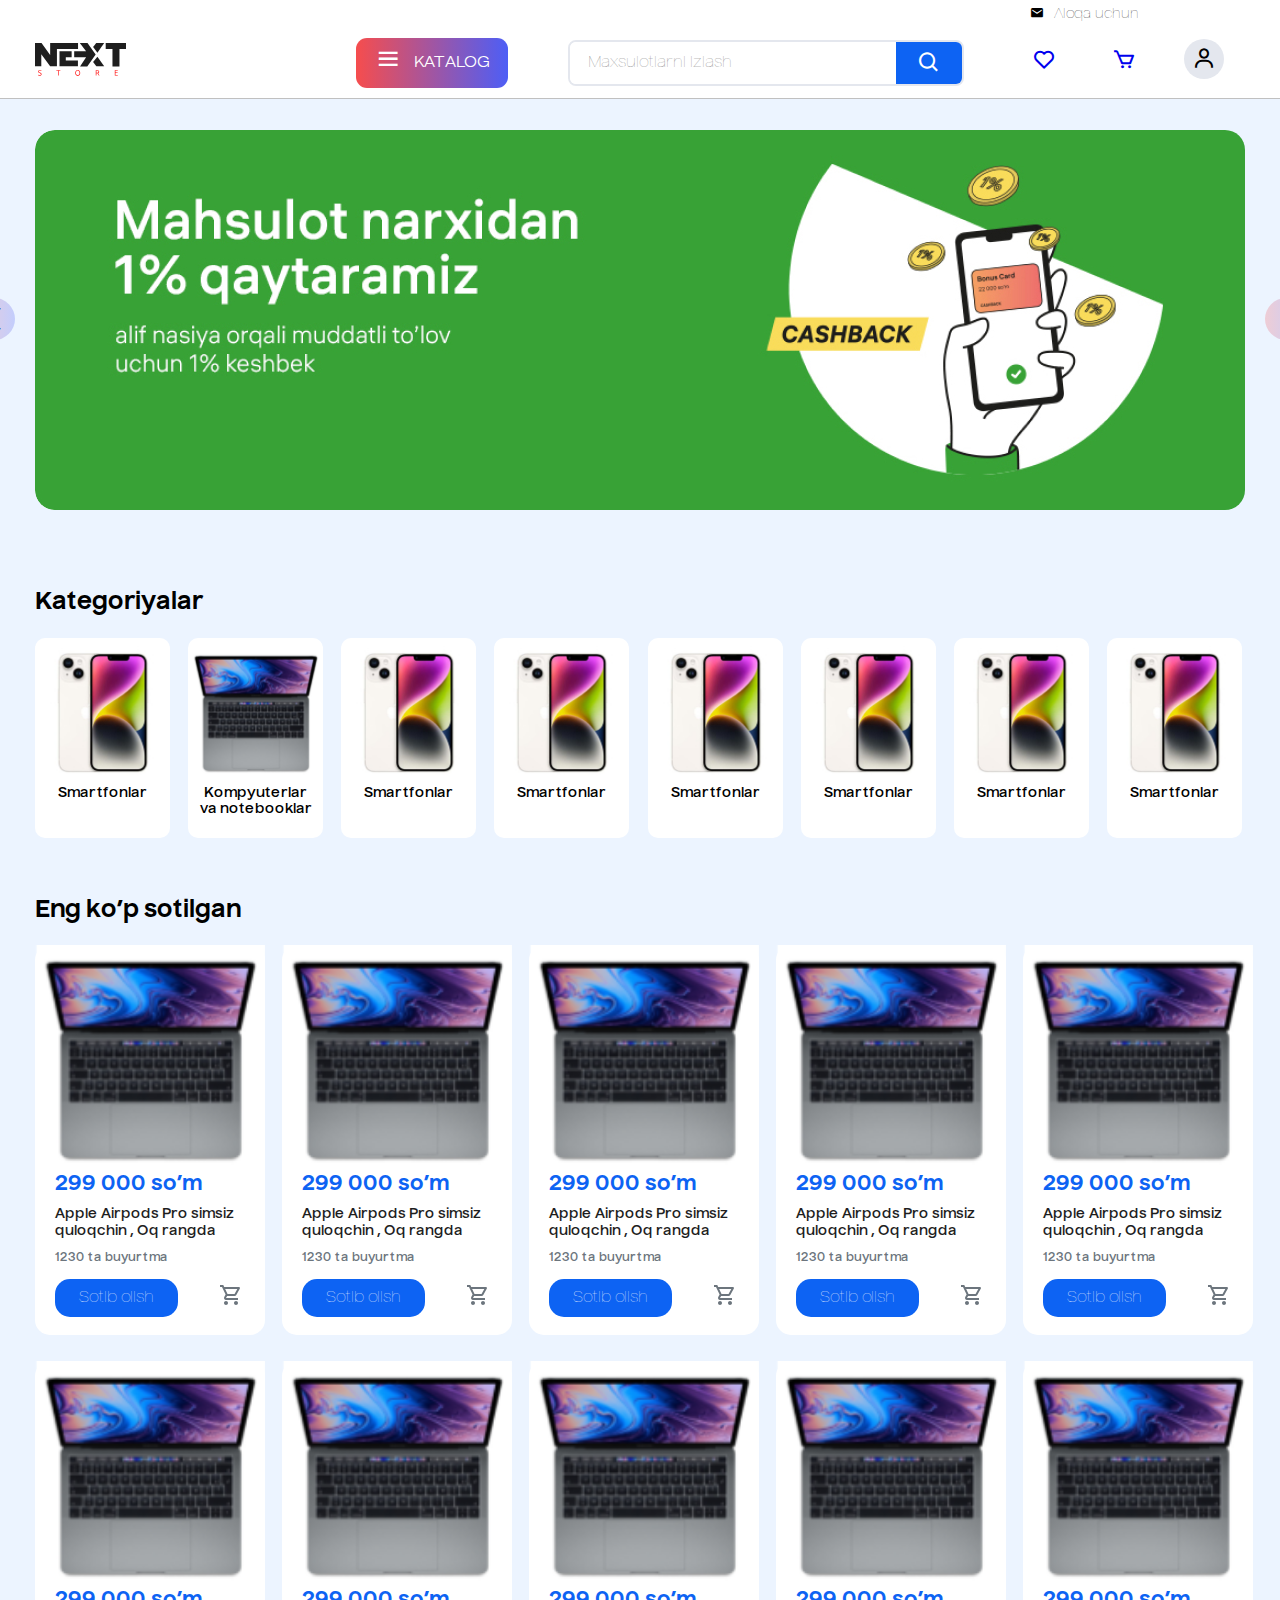
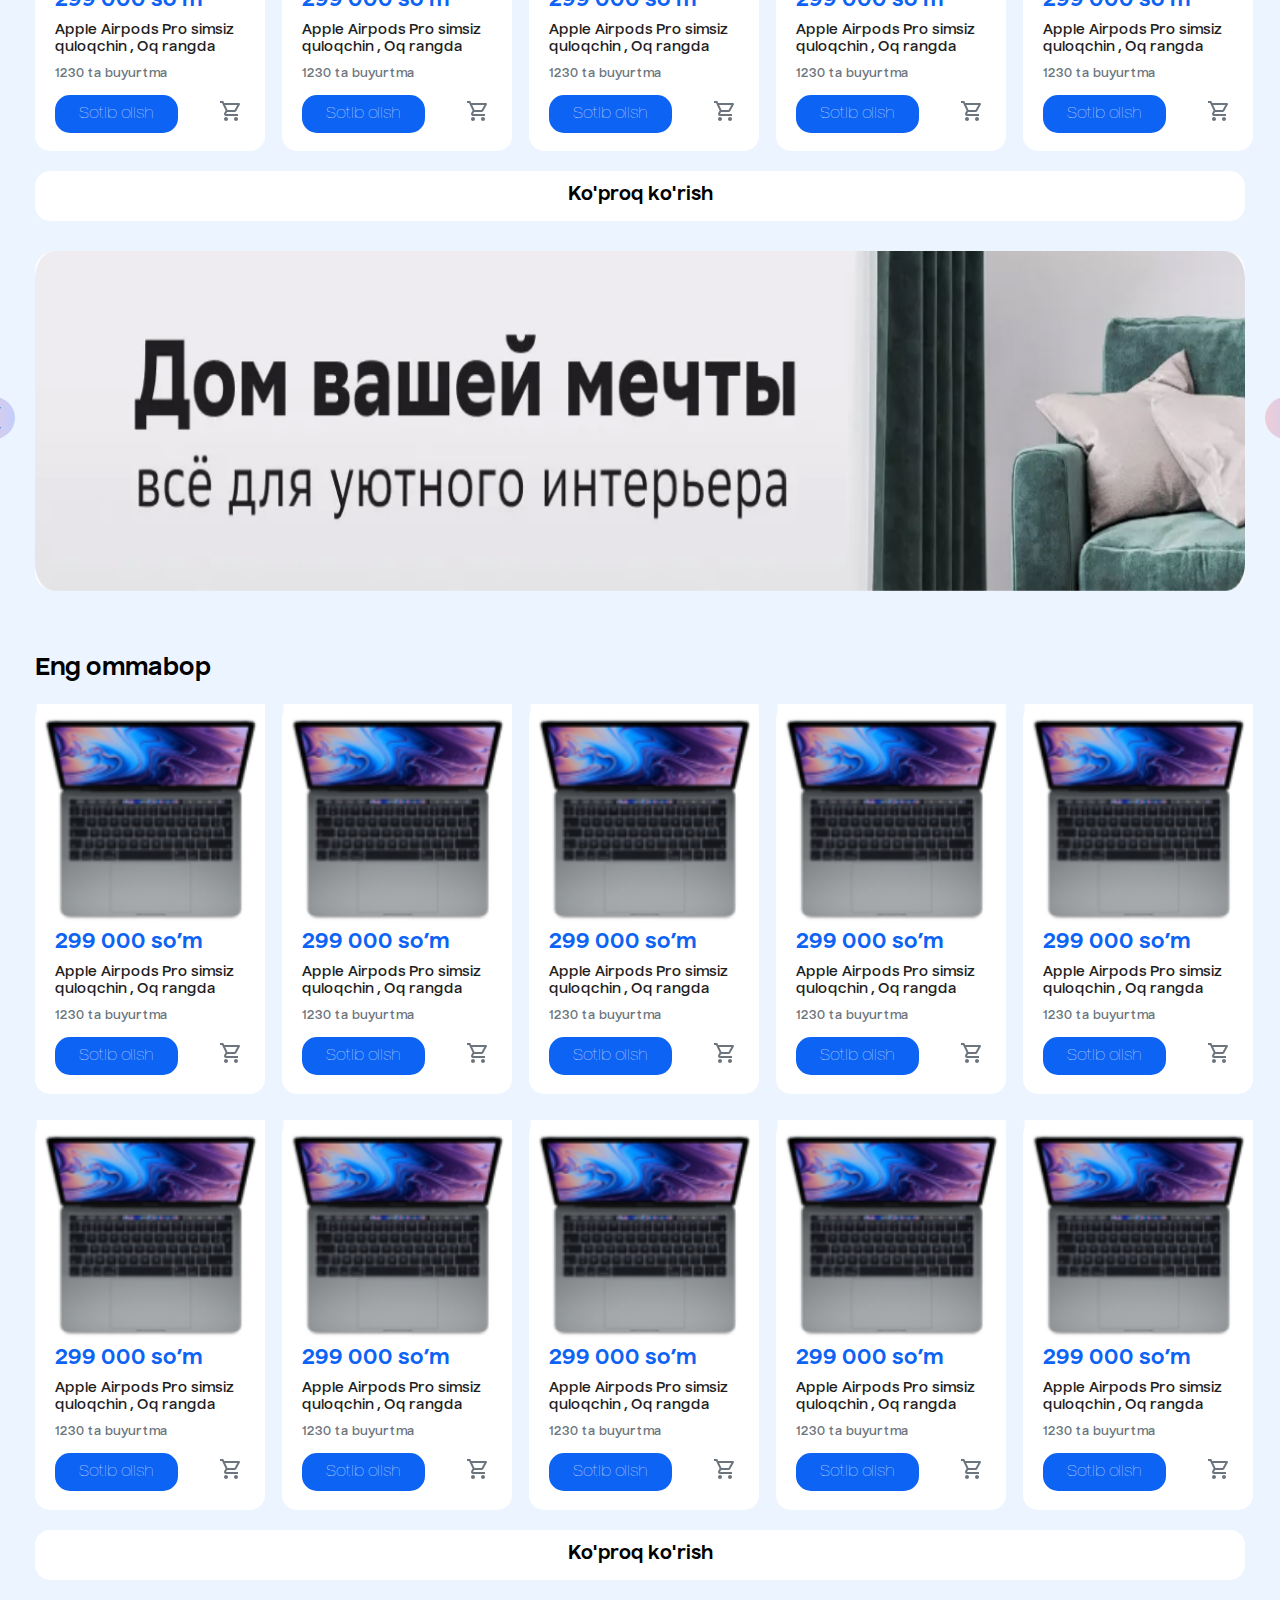
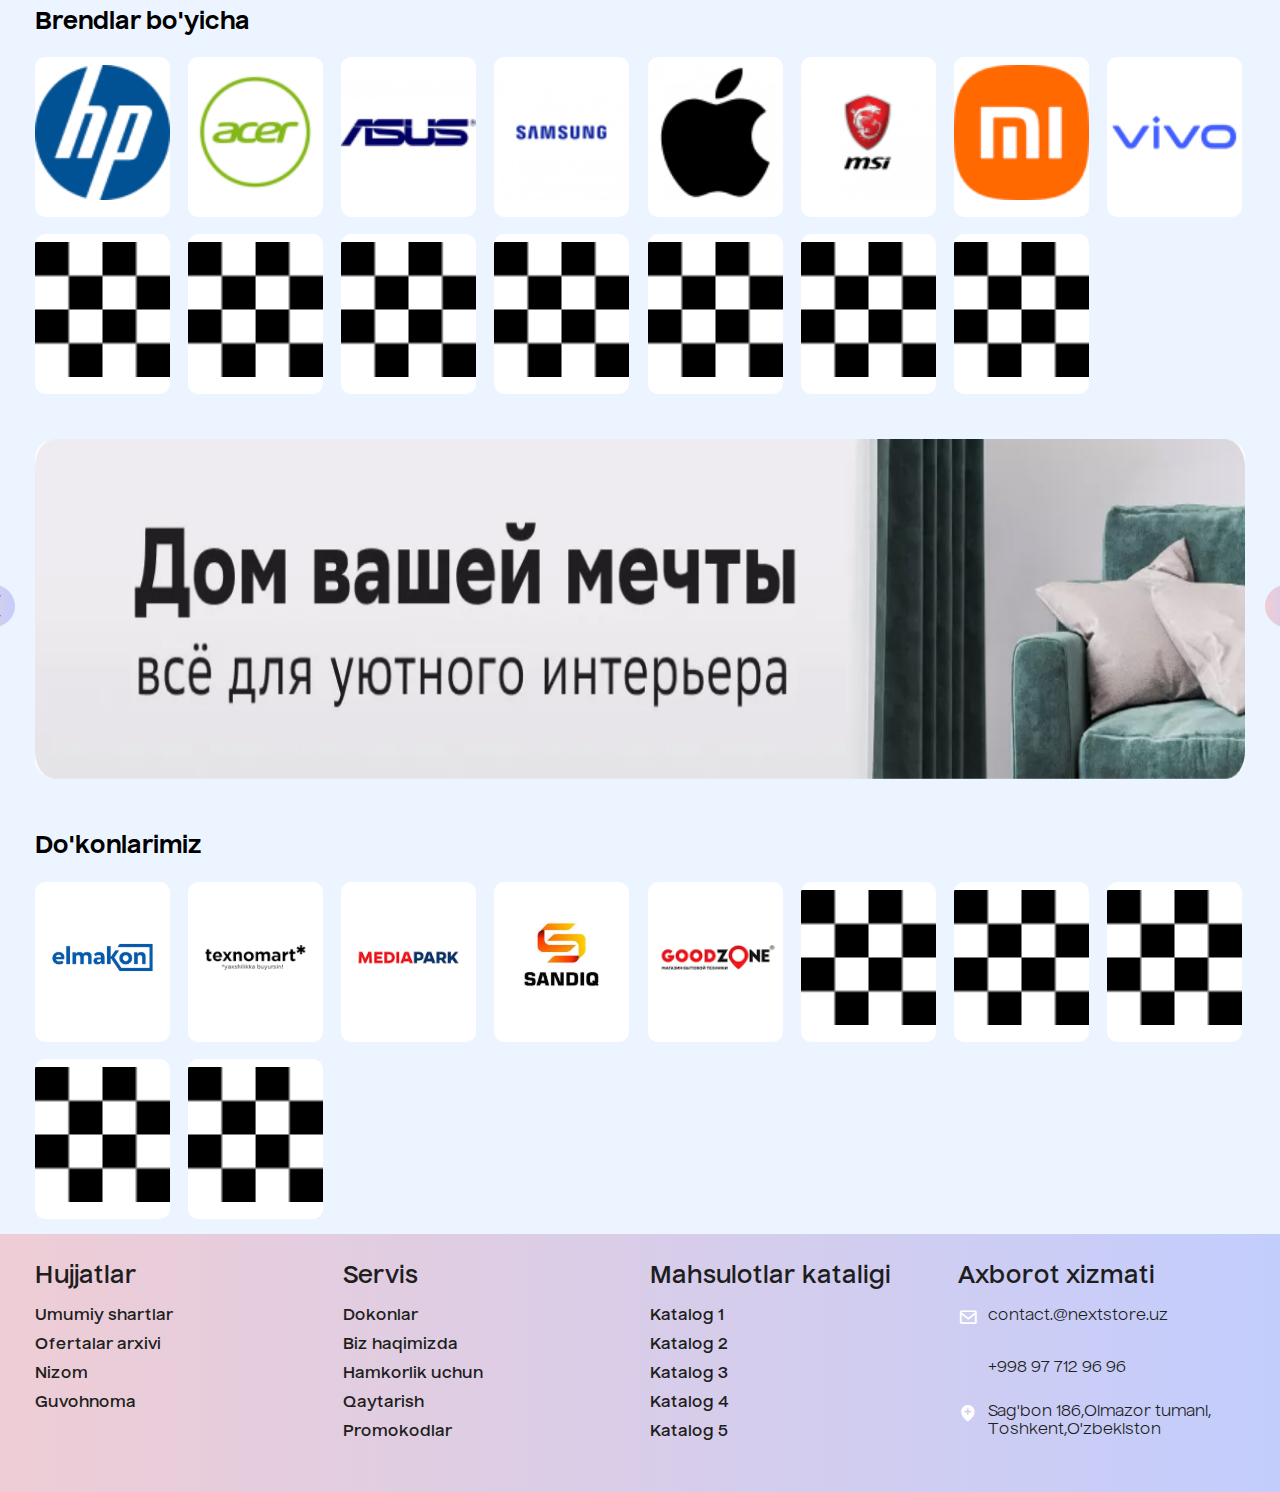
==== commit 07f1d2f5: "upgraded menu-panel" ====
--- a/index.html
+++ b/index.html
@@ -102,89 +102,162 @@
       <ul class="menu-grid">
         <li class="menu-grid-item">
           <ul>
-            <li><a href="#">lorem ipsum dolor</a></li>
-            <li><a href="#">lorem ipsum dolor</a></li>
-            <li><a href="#">lorem ipsum dolor</a></li>
-            <li><a href="#">lorem ipsum dolor</a></li>
-            <li><a href="#">lorem ipsum dolor</a></li>
-            <li><a href="#">lorem ipsum dolor</a></li>
-            <li><a href="#">lorem ipsum dolor</a></li>
-            <li><a href="#">lorem ipsum dolor</a></li>
-            <li><a href="#">lorem ipsum dolor</a></li>
-            <li><a href="#">lorem ipsum dolor</a></li>
-            <li><a href="#">lorem ipsum dolor</a></li>
-            <li><a href="#">lorem ipsum dolor</a></li>
-            <li><a href="#">lorem ipsum dolor</a></li>
-            <li><a href="#">lorem ipsum dolor</a></li>
-            <li><a href="#">lorem ipsum dolor</a></li>
+            <li><a href="#">Kompyuterlar va notebooklar</a></li>
+            <li><a href="#">Telefonlar</a></li>
+            <li><a href="#">Maishiy texnika</a></li>
+            <li><a href="#">Erkaklar uchun kiyim</a></li>
+            <li><a href="#">Ayollar uchun kiyimlar</a></li>
+            <li><a href="#">Bolalar uchun </a></li>
+            <li><a href="#">Avtomobil mahsulotlari</a></li>
+            <li><a href="#">Go'zallik va so'glik</a></li>
+            <li><a href="#">Sport va o'yin-kulgi</a></li>
+            <li><a href="#">Uy hayvonlari uchun tovarlar</a></li>
+            <li><a href="#">Xobbi va ijodkorlik</a></li>
+            <li><a href="#">Kantselyariya buyumlari</a></li>
+            <li><a href="#">Maishiy kimyo</a></li>
+            <li><a href="#">Sport va o'yin-kulgilar</a></li>
+            <li><a href="#">Uy hayvonlari uchun tovarlar</a></li>
+            <li><a href="#">Aksesuarlar</a></li>
           </ul>
         </li>
-
-        <li class="menu-grid-item">
+        <li class="menu-grid-item-right">
           <ul>
-            <li><a href="#">lorem ipsum dolor</a></li>
-            <li><a href="#">lorem ipsum dolor</a></li>
-            <li><a href="#">lorem ipsum dolor</a></li>
-            <li><a href="#">lorem ipsum dolor</a></li>
-            <li><a href="#">lorem ipsum dolor</a></li>
-            <li><a href="#">lorem ipsum dolor</a></li>
-            <li><a href="#">lorem ipsum dolor</a></li>
-            <li><a href="#">lorem ipsum dolor</a></li>
-            <li><a href="#">lorem ipsum dolor</a></li>
+            <span class="brands">
+              <h4>Brendlar</h4>
+            </span>
+            <li><a href="#">Samsung</a></li>
+            <li><a href="#">Vivo</a></li>
+            <li><a href="#">Tecno</a></li>
+            <li><a href="#">Realme</a></li>
+            <li><a href="#">Xiaomi</a></li>
+            <li><a href="#">Apple</a></li>
+            <li><a href="#">Artel</a></li>
+            <li><a href="#">Nokia</a></li>
+            <li><a href="#">OnePlus</a></li>
+            <li><a href="#">ZTE</a></li>
+            <li><a href="#">Blackview</a></li>
+            <li><a href="#">Oppo</a></li>
+            <li><a href="#">Ergo</a></li>
+            <li><a href="#">BQ</a></li>
+            <li><a href="#">Huawei</a></li>
+            <li><a href="#">Alcatel</a></li>
+            <li><a href="#">TCL</a></li>
+            <li><a href="#">Inoi</a></li>
+            <li><a href="#" class="active-link">Ko’proq</a></li>
           </ul>
         </li>
-
-        <li class="menu-grid-item">
-          <ul>
-            <li><a href="#">lorem ipsum dolor</a></li>
-            <li><a href="#">lorem ipsum dolor</a></li>
-            <li><a href="#">lorem ipsum dolor</a></li>
-            <li><a href="#">lorem ipsum dolor</a></li>
-            <li><a href="#">lorem ipsum dolor</a></li>
-            <li><a href="#">lorem ipsum dolor</a></li>
-            <li><a href="#">lorem ipsum dolor</a></li>
-            <li><a href="#">lorem ipsum dolor</a></li>
-            <li><a href="#">lorem ipsum dolor</a></li>
-            <li><a href="#">lorem ipsum dolor</a></li>
-            <li><a href="#">lorem ipsum dolor</a></li>
-          </ul>
-        </li>
-
-        <li class="menu-grid-item">
-          <ul>
-            <li><a href="#">lorem ipsum dolor</a></li>
-            <li><a href="#">lorem ipsum dolor</a></li>
-            <li><a href="#">lorem ipsum dolor</a></li>
-            <li><a href="#">lorem ipsum dolor</a></li>
-
-            <li><a href="#">lorem ipsum dolor</a></li>
-            <li><a href="#">lorem ipsum dolor</a></li>
-          </ul>
-        </li>
-
-        <li class="menu-grid-item">
-          <ul>
-            <li><a href="#">lorem ipsum dolor</a></li>
-            <li><a href="#">lorem ipsum dolor</a></li>
-            <li><a href="#">lorem ipsum dolor</a></li>
-            <li><a href="#">lorem ipsum dolor</a></li>
-            <li><a href="#">lorem ipsum dolor</a></li>
-            <li><a href="#">lorem ipsum dolor</a></li>
-            <li><a href="#">lorem ipsum dolor</a></li>
-            <li><a href="#">lorem ipsum dolor</a></li>
-            <li><a href="#">lorem ipsum dolor</a></li>
-            <li><a href="#">lorem ipsum dolor</a></li>
-
-            <li><a href="#">lorem ipsum dolor</a></li>
-            <li><a href="#">lorem ipsum dolor</a></li>
-          </ul>
-        </li>
+        <div class="phone-brands">
+          <li class="menu-grid-item-right">
+            <ul>
+              <span class="brands">
+                <h4>Samsung Brendi</h4>
+              </span>
+              <li><a href="#">S serialar</a></li>
+              <li><a href="#">A serialar</a></li>
+              <li><a href="#">Note serilar</a></li>
+              <li><a href="#">M serialar</a></li>
+            </ul>
+          </li>
+          <li class="menu-grid-item-right">
+            <ul>
+              <span class="brands">
+                <h4>Huawei</h4>
+              </span>
+              <li><a href="#">S serialar</a></li>
+              <li><a href="#">A serialar</a></li>
+              <li><a href="#">Note serilar</a></li>
+              <li><a href="#">M serialar</a></li>
+            </ul>
+          </li>
+          <li class="menu-grid-item-right">
+            <ul>
+              <span class="brands">
+                <h4>Samsung Brendi</h4>
+              </span>
+              <li><a href="#">S serialar</a></li>
+              <li><a href="#">A serialar</a></li>
+              <li><a href="#">Note serilar</a></li>
+              <li><a href="#">M serialar</a></li>
+            </ul>
+          </li>
+          <li class="menu-grid-item-right">
+            <ul>
+              <span class="brands">
+                <h4>Huawei</h4>
+              </span>
+              <li><a href="#">S serialar</a></li>
+              <li><a href="#">A serialar</a></li>
+              <li><a href="#">Note serilar</a></li>
+              <li><a href="#">M serialar</a></li>
+            </ul>
+          </li>
+          <li class="menu-grid-item-right">
+            <ul>
+              <span class="brands">
+                <h4>Eng ommabop</h4>
+              </span>
+              <li><a href="#">S serialar</a></li>
+              <li><a href="#">A serialar</a></li>
+              <li><a href="#">Note serilar</a></li>
+              <li><a href="#">M serialar</a></li>
+            </ul>
+          </li>
+          <li class="menu-grid-item-right">
+            <ul>
+              <span class="brands">
+                <h4>Eng arzonlari</h4>
+              </span>
+              <li><a href="#">S serialar</a></li>
+              <li><a href="#">A serialar</a></li>
+              <li><a href="#">Note serilar</a></li>
+              <li><a href="#">M serialar</a></li>
+            </ul>
+          </li>
+
+          <li class="menu-grid-item-right">
+            <ul>
+              <span class="brands">
+                <h4>Huawei mobile</h4>
+              </span>
+              <li><a href="#">S serialar</a></li>
+              <li><a href="#">A serialar</a></li>
+              <li><a href="#">Note serilar</a></li>
+              <li><a href="#">M serialar</a></li>
+            </ul>
+          </li>
+
+          <li class="menu-grid-item-right">
+            <ul>
+              <span class="brands">
+                <h4>Huawei mobile</h4>
+              </span>
+              <li><a href="#">S serialar</a></li>
+              <li><a href="#">A serialar</a></li>
+              <li><a href="#">Note serilar</a></li>
+              <li><a href="#">M serialar</a></li>
+            </ul>
+          </li>
+
+          <li class="menu-grid-item-right">
+            <ul>
+              <span class="brands">
+                <h4>Huawei mobile</h4>
+              </span>
+              <li><a href="#">S serialar</a></li>
+              <li><a href="#">A serialar</a></li>
+              <li><a href="#">Note serilar</a></li>
+              <li><a href="#">M serialar</a></li>
+            </ul>
+          </li>
+        </div>
       </ul>
     </div>
   </div>
+
   <!-- ============================= HEADER END ========================== -->
 
   <main>
+    
 
     <section id="intro">
       <div class="container">
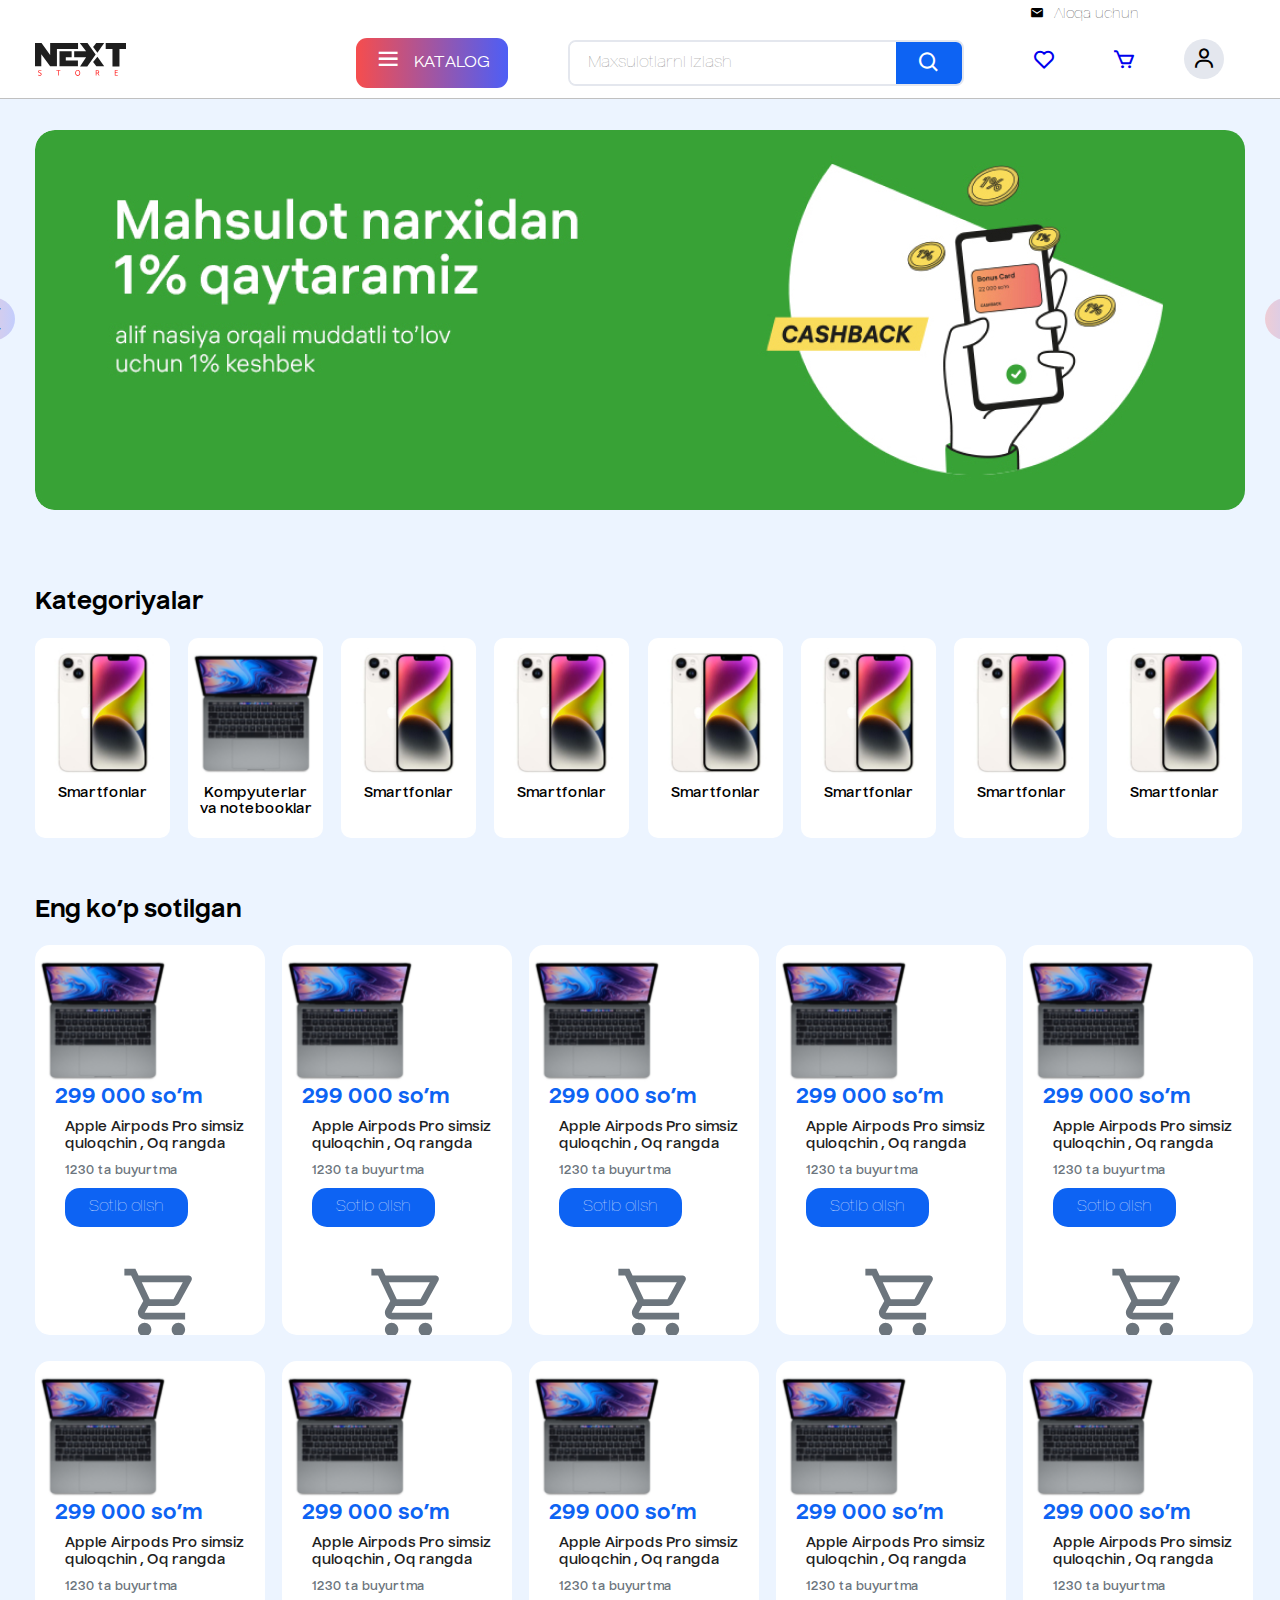
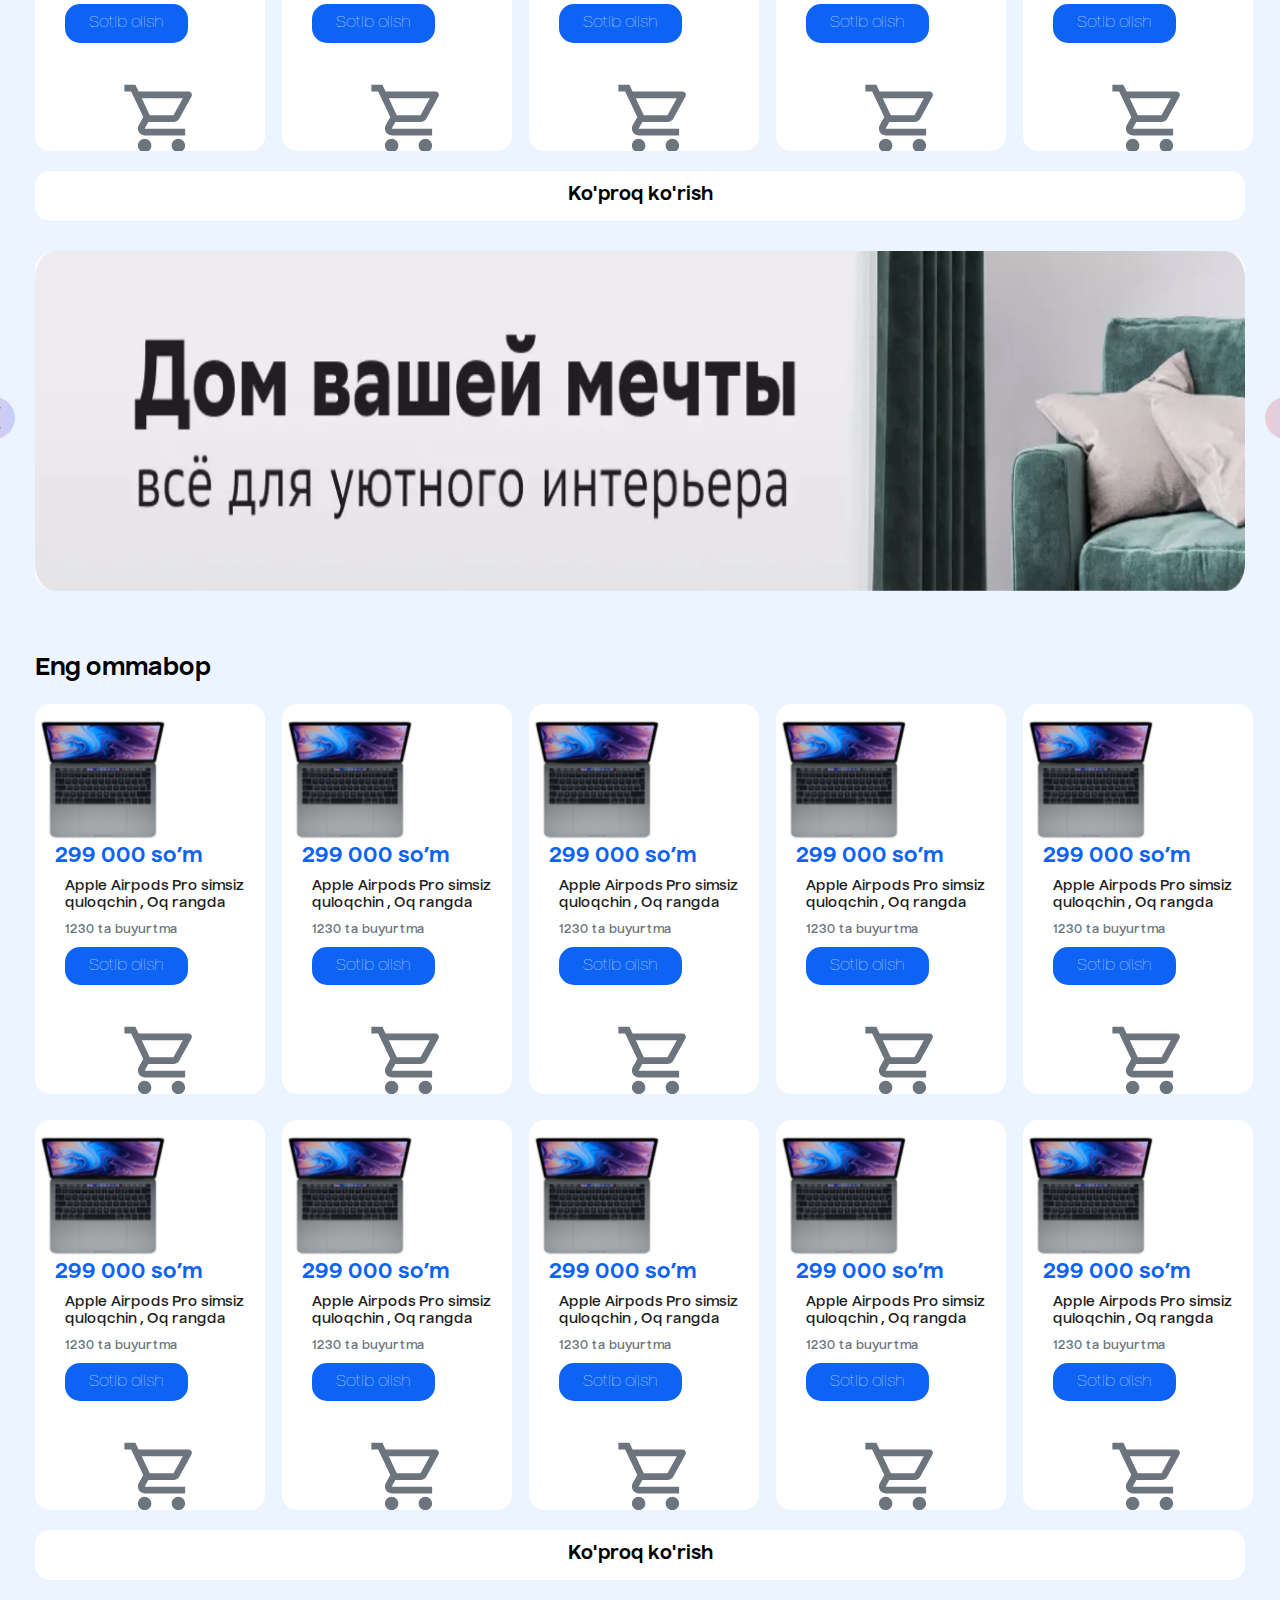
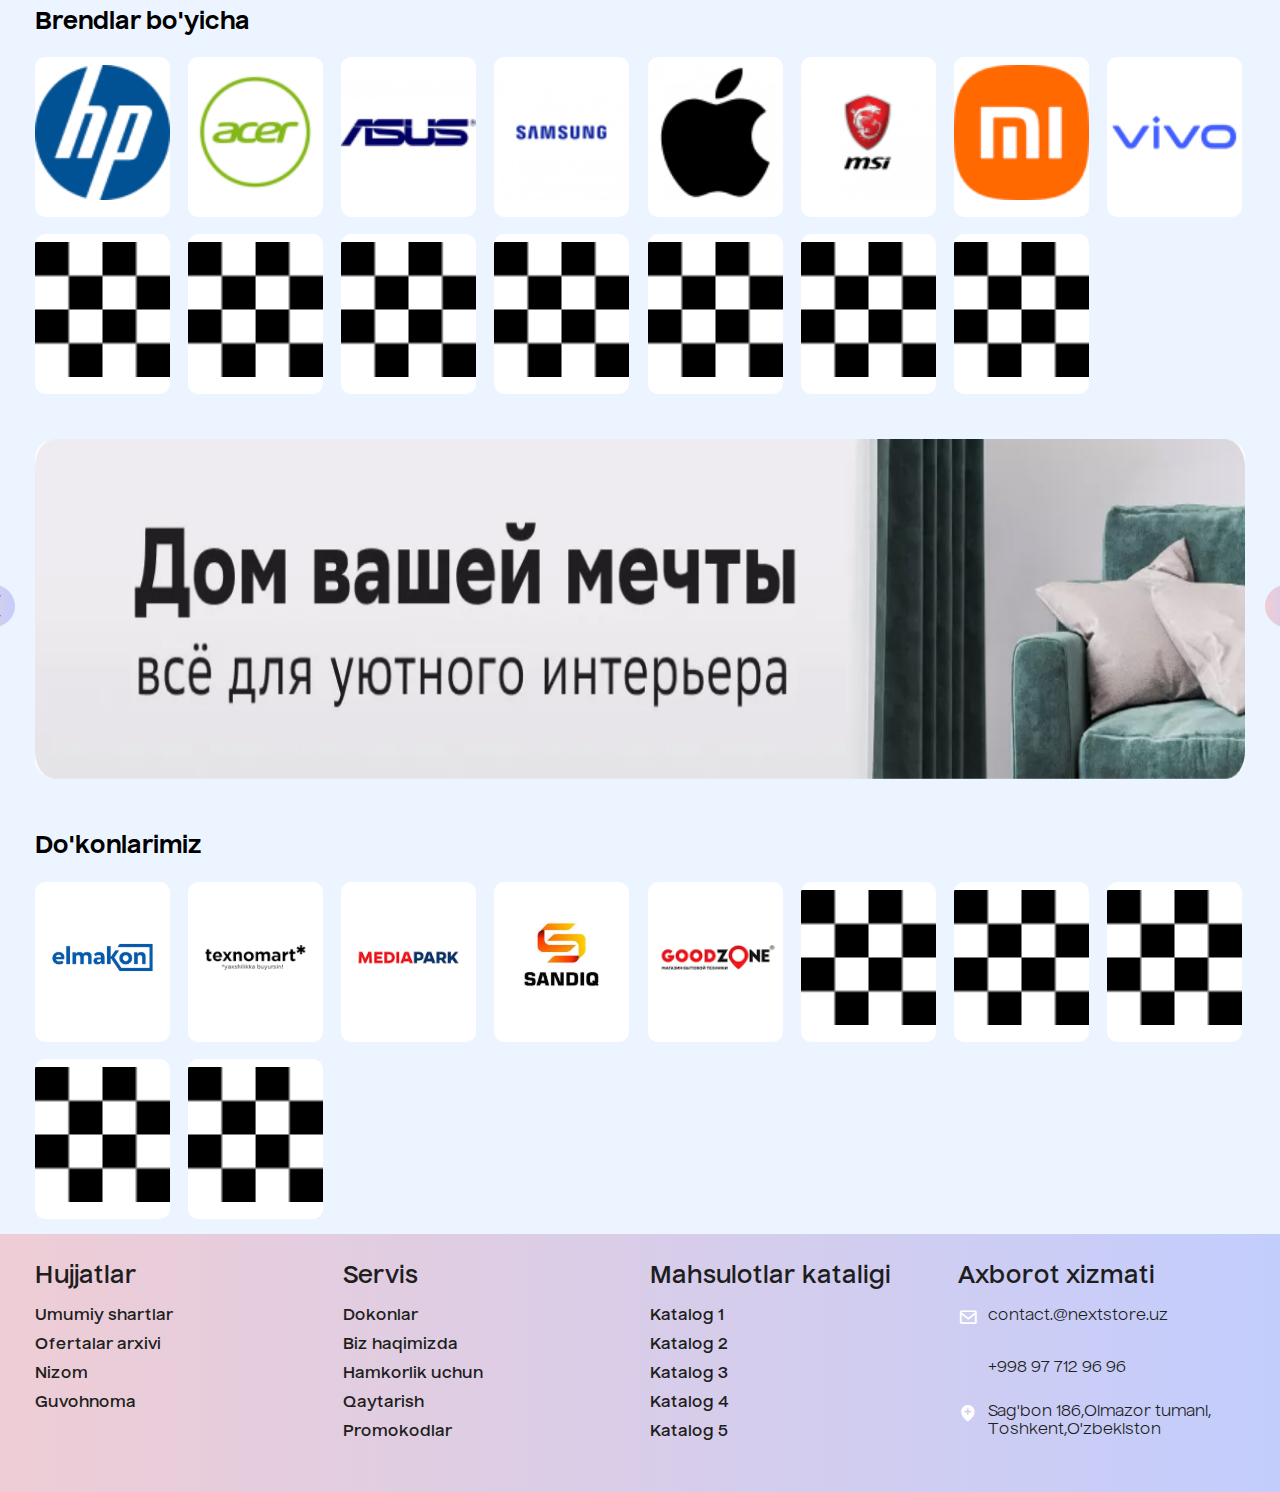
==== commit 3e12113b: "added new page" ====
--- a/index.html
+++ b/index.html
@@ -13,6 +13,7 @@
 </head>
 
 <body>
+  
   <div class="modal-menu" id="modal-menu">
 
     <div class="modal-wrapper">
@@ -58,7 +59,7 @@
 
     <div class="container">
       <nav class="nav">
-        <a href="#" class="nav__logo">
+        <a href="./index.html" class="nav__logo">
           <img src="./public/Logo.svg" alt="Nextstore.uz Internet do'koni" />
         </a>
 
@@ -297,7 +298,7 @@
           <div class="card-container">
 
             <div class="card">
-              <a href="./pages/categories.html">
+              <a href="./pages/categories/categories.html">
                 <img src="./assets/images/ipgone.jpg" alt="Nextstore.uz Iphone 14 Pro max" />
 
                 <div class="card-body">
@@ -308,7 +309,7 @@
             </div>
 
             <div class="card">
-              <a href="./pages/categories.html">
+              <a href="./pages/categories/categories.html">
                 <img src="./assets/images/macbook.png" alt="Nextstore.uz macbook Pro max" />
 
                 <div class="card-body">
@@ -320,7 +321,7 @@
             </div>
 
             <div class="card">
-              <a href="./pages/categories.html">
+              <a href="./pages/categories/categories.html">
                 <img src="./assets/images/ipgone.jpg" alt="Nextstore.uz Iphone 14 Pro max" />
 
                 <div class="card-body">
@@ -331,7 +332,7 @@
 
             <div class="card">
 
-              <a href="./pages/categories.html">
+              <a href="./pages/categories/categories.html">
                 <img src="./assets/images/ipgone.jpg" alt="Nextstore.uz Iphone 14 Pro max" />
 
                 <div class="card-body">
@@ -342,7 +343,7 @@
             </div>
 
             <div class="card">
-              <a href="./pages/categories.html">
+              <a href="./pages/categories/categories.html">
                 <img src="./assets/images/ipgone.jpg" alt="Nextstore.uz Iphone 14 Pro max" />
 
                 <div class="card-body">
@@ -352,7 +353,7 @@
             </div>
 
             <div class="card">
-              <a href="./pages/categories.html">
+              <a href="./pages/categories/categories.html">
                 <img src="./assets/images/ipgone.jpg" alt="Nextstore.uz Iphone 14 Pro max" />
 
                 <div class="card-body">
@@ -363,7 +364,7 @@
 
             <div class="card">
 
-              <a href="./pages/categories.html">
+              <a href="./pages/categories/categories.html">
                 <img src="./assets/images/ipgone.jpg" alt="Nextstore.uz Iphone 14 Pro max" />
 
                 <div class="card-body">
@@ -373,7 +374,7 @@
             </div>
 
             <div class="card">
-              <a href="./pages/categories.html">
+              <a href="./pages/categories/categories.html">
                 <img src="./assets/images/ipgone.jpg" alt="Nextstore.uz Iphone 14 Pro max" />
 
                 <div class="card-body">
@@ -1177,6 +1178,7 @@
 
 
   </main>
+  
   <!-- ============================= MAIN END ========================== -->
 
   <!-- ============================= FOOTER START ========================== -->
--- a/main.css
+++ b/main.css
@@ -5,5 +5,6 @@
 @import "./assets/styles/general.css";
 @import "./assets/styles/sections/all.css";
 @import "./assets/styles/components/all.css";
+@import "./pages/all.css";
 
 
